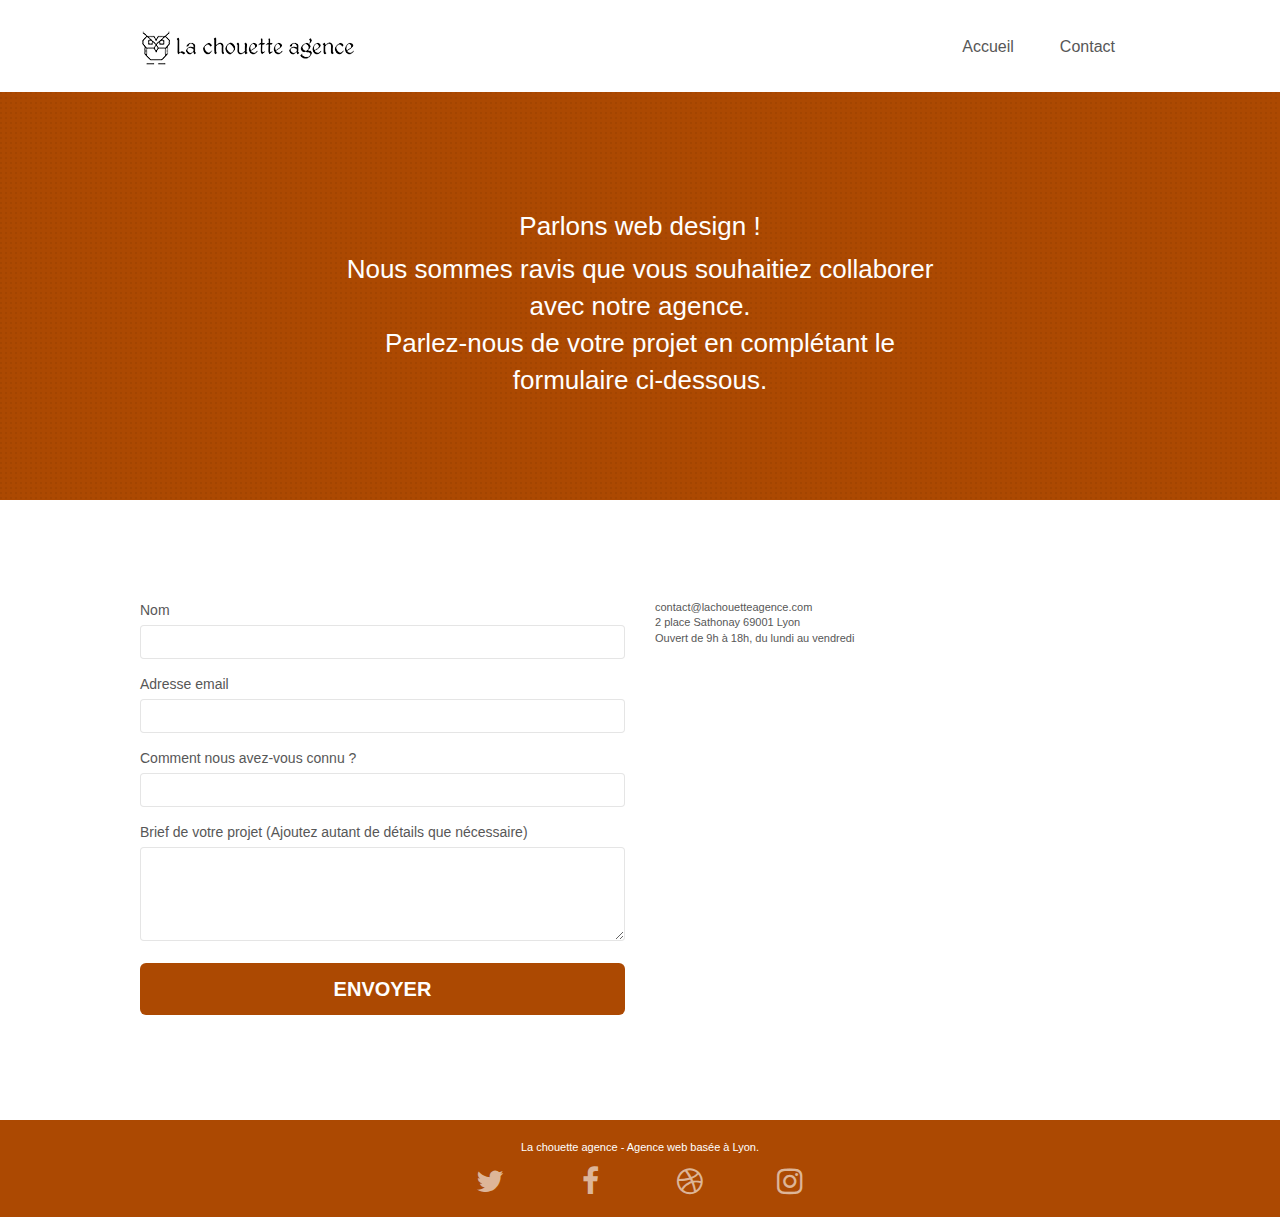
==== contact.html @ 863b4873 "Initial commit" ====
<!doctype html>
<html lang="Default">
<head>
    <meta charset="utf-8">

	<title>La chouette agence - Contactez-nous</title>

    <meta name="description" content="La chouette agence sera ravie de collaborer sur vos projets de web design">
    <meta name="viewport" content="width=device-width, initial-scale=1.0, viewport-fit=cover">
    <link rel="shortcut icon" type="image/png" href="favicon.jpg">
    
	<link rel="stylesheet" type="text/css" href="./css/bootstrap-min.css">
	<link rel="stylesheet" type="text/css" href="style-min.css">
	<link rel="stylesheet" type="text/css" href="./css/font-awesome-min.css">
	<link rel="stylesheet" type="text/css" href="./css/et-line-min.css">
	
    
	
<!-- Analytics -->
 
<!-- Analytics END -->
    
</head>
<body>
<!-- Principal conteneur -->
<div class="page-container">
    
<!-- bloc-0 -->
<div class="bloc bgc-white l-bloc " id="bloc-0">
	<div class="container bloc-sm">
		<nav class="navbar row">
			<div class="navbar-header">
				<a class="navbar-brand" href="index.html"><img src="img/la-chouette-agence.png" alt="Logo La chouette agence" height="40" /></a>
				<button id="nav-toggle" type="button" class="ui-navbar-toggle navbar-toggle" data-toggle="collapse" data-target=".navbar-1">
					<span class="sr-only">Toggle navigation</span><span class="icon-bar"></span><span class="icon-bar"></span><span class="icon-bar"></span>
				</button>
			</div>
			<div class="collapse navbar-collapse navbar-1 special-dropdown-nav">
				<ul class="site-navigation nav navbar-nav">
					<li>
						<a href="index.html">Accueil</a>
					</li>
					<li>
					</li>
					<li>
						<a href="contact.html">Contact</a>
					</li>
				</ul>
			</div>
		</nav>
	</div>
</div>
<!-- bloc-0 END -->

<!-- bloc-6 -->
<div class="bloc bg-dots-bg bg-repeat bgc-atomic-tangerine d-bloc bloc-bg-texture " id="bloc-6">
	<div class="container bloc-lg">
		<div class="row">
			<div class="col-sm-12">
				<h1 class="text-center hero-bloc-text tc-white">
					Parlons web design !
				</h1>
				<p class="text-center mg-lg tc-white tight-width-whitespace">
					Nous sommes ravis que vous souhaitiez collaborer avec notre agence.<br>
					Parlez-nous de votre projet en complétant le formulaire ci-dessous.
				</p>
			</div>
		</div>
	</div>
</div>
<!-- bloc-6 END -->

<!-- bloc-7 -->
<div class="bloc bgc-white l-bloc" id="bloc-7">
	<div class="container bloc-lg">
		<div class="row">
			<div class="col-sm-6">
				<form id="form_1" novalidate success-msg="Votre message a bien été envoyé." fail-msg="Votre message n'a pas pu être envoyé. N'hésitez pas à nous contacter par téléphone!">
					<div class="form-group">
						<label for="name">
							Nom
						</label>
						<input id="name" class="form-control" required />
					</div>
					<div class="form-group">
						<label for ="email">
							Adresse email
						</label>
						<input id="email" class="form-control" type="email" required />
					</div>
					<div class="form-group">
						<label for="input_504">
							Comment nous avez-vous connu ?
						</label>
						<input class="form-control" type="text" required id="input_504" />
					</div>
					<div class="form-group">
						<label for="message">
							Brief de votre projet (Ajoutez autant de détails que nécessaire)<br>
						</label><textarea id="message" class="form-control" rows="4" cols="50" required></textarea>
					</div> 
					<button class="bloc-button btn btn-lg btn-block cta-hero btn-atomic-tangerine" type="submit">
						Envoyer
					</button>
				</form>
			</div>
			<div class="col-sm-6">
				<p>
					contact@lachouetteagence.com<br>2 place Sathonay 69001 Lyon<br>Ouvert de 9h à 18h, du lundi au vendredi<br>
				</p>
			</div>
		</div>
	</div>
</div>
<!-- bloc-7 END -->

<!-- ScrollToTop Button -->
<a class="bloc-button btn btn-d scrollToTop" onclick="scrollToTarget('1')"><span class="fa fa-chevron-up"></span></a>
<!-- ScrollToTop Button END-->


<!-- Footer - bloc-8 -->
<div class="bloc bgc-atomic-tangerine d-bloc" id="bloc-8">
	<div class="container bloc-sm">
		<div class="row">
			<div class="col-sm-12">
				<p class="text-center white">
					La chouette agence - Agence web basée à Lyon.<br>
				</p>
				<div class="row row-no-gutters social">
					<div class="col-sm-3">
						<div class="text-center">
							<a class="social" href="index.html"><span class="fa fa-twitter icon-md"></span></a>
						</div>
					</div>
					<div class="col-sm-3">
						<div class="text-center">
							<a class="social" href="index.html"><span class="fa fa-facebook icon-md"></span></a>
						</div>
					</div>
					<div class="col-sm-3">
						<div class="text-center">
							<a class="social" href="index.html"><span class="fa fa-dribbble icon-md"></span></a>
						</div>
					</div>
					<div class="col-sm-3">
						<div class="text-center">
							<a class="social" href="index.html"><span class="fa fa-instagram icon-md"></span></a>
						</div>
					</div>
				</div>
			</div>
		</div>
	</div>
</div>
<!-- Footer - bloc-8 END -->

</div>
<!-- Principal conteneur END -->
 
<script src="./js/jquery-2.1.0-min.js"></script>
<script src="./js/bootstrap-min.js"></script>
<script src="./js/blocs-min.js"></script>
<script src="./js/jqBootstrapValidation-min.js"></script>
<script src="./js/formHandler-min.js"></script>


</body>
</html>
---- style-min.css ----
body{margin:0;padding:0;background:#FFF;overflow-x:hidden;-webkit-font-smoothing:antialiased;-moz-osx-font-smoothing:grayscale}a,button{transition:all .3s ease-in-out;outline:none!important}a:hover{text-decoration:none;cursor:pointer}#page-loading-blocs-notifaction{position:fixed;top:0;bottom:0;width:100%;z-index:100000;background:#FFFFFF url("img/pageload-spinner.gif") no-repeat center center}.bloc{width:100%;clear:both;background:50% 50% no-repeat;padding:0 50px;-webkit-background-size:cover;-moz-background-size:cover;-o-background-size:cover;background-size:cover;position:relative}.bloc .container{padding-left:0;padding-right:0}.bloc-lg{padding:100px 50px}.bloc-md{padding:50px}.bloc-sm{padding:20px 50px}.bg-center,.bg-l-edge,.bg-r-edge,.bg-b-edge,.bg-tl-edge,.bg-bl-edge,.bg-tr-edge,.bg-br-edge,.bg-repeat{-webkit-background-size:auto!important;-moz-background-size:auto!important;-o-background-size:auto!important;background-size:auto!important}.bg-repeat{background:repeat}.bg-t-edge{background:top no-repeat;-webkit-background-size:cover;-moz-background-size:cover;-o-background-size:cover;background-size:cover}.bloc-bg-texture::before{content:"";background-size:2px 2px;position:absolute;top:0;bottom:0;left:0;right:0}.b-parallax{background-attachment:fixed}.d-bloc{color:rgba(255,255,255,.7)}.d-bloc button:hover{color:rgba(255,255,255,.9)}.d-bloc .icon-round,.d-bloc .icon-square,.d-bloc .icon-rounded,.d-bloc .icon-semi-rounded-a,.d-bloc .icon-semi-rounded-b{border-color:rgba(255,255,255,.9)}.d-bloc .divider-h span{border-color:rgba(255,255,255,.2)}.d-bloc .a-btn,.d-bloc .navbar a,.d-bloc .navbar-brand,.d-bloc a .icon-sm,.d-bloc a .icon-md,.d-bloc a .icon-lg,.d-bloc a .icon-xl,.d-bloc h1 a,.d-bloc h2 a,.d-bloc h3 a,.d-bloc h4 a,.d-bloc h5 a,.d-bloc h6 a,.d-bloc p a{color:rgba(255,255,255,.6)}.d-bloc .a-btn:hover,.d-bloc .navbar a:hover,.d-bloc .navbar-brand:hover,.d-bloc a:hover .icon-sm,.d-bloc a:hover .icon-md,.d-bloc a:hover .icon-lg,.d-bloc a:hover .icon-xl,.d-bloc h1 a:hover,.d-bloc h2 a:hover,.d-bloc h3 a:hover,.d-bloc h4 a:hover,.d-bloc h5 a:hover,.d-bloc h6 a:hover,.d-bloc p a:hover{color:rgba(255,255,255,1)}.d-bloc .navbar-toggle .icon-bar{background:rgba(255,255,255,1)}.d-bloc .btn-wire,.d-bloc .btn-wire:hover{color:rgba(255,255,255,1);border-color:rgba(255,255,255,1)}.d-bloc .panel{color:rgba(0,0,0,.5)}.d-bloc .panel button:hover{color:rgba(0,0,0,.7)}.d-bloc .panel icon{border-color:rgba(0,0,0,.7)}.d-bloc .panel .divider-h span{border-color:rgba(0,0,0,.1)}.d-bloc .panel .a-btn{color:rgba(0,0,0,.6)}.d-bloc .panel .a-btn:hover{color:rgba(0,0,0,1)}.d-bloc .panel .btn-wire,.d-bloc .panel .btn-wire:hover{color:rgba(0,0,0,.7);border-color:rgba(0,0,0,.3)}.d-bloc .panel,.l-bloc{color:rgba(0,0,0,.5)}.d-bloc .panel button:hover,.l-bloc button:hover{color:rgba(0,0,0,.7)}.l-bloc .icon-round,.l-bloc .icon-square,.l-bloc .icon-rounded,.l-bloc .icon-semi-rounded-a,.l-bloc .icon-semi-rounded-b{border-color:rgba(0,0,0,.7)}.d-bloc .panel .divider-h span,.l-bloc .divider-h span{border-color:rgba(0,0,0,.1)}.d-bloc .panel .a-btn,.l-bloc .a-btn,.l-bloc .navbar a,.l-bloc .navbar-brand,.l-bloc a .icon-sm,.l-bloc a .icon-md,.l-bloc a .icon-lg,.l-bloc a .icon-xl,.l-bloc h1 a,.l-bloc h2 a,.l-bloc h3 a,.l-bloc h4 a,.l-bloc h5 a,.l-bloc h6 a,.l-bloc p a{color:rgba(0,0,0,.6)}.d-bloc .panel .a-btn:hover,.l-bloc .a-btn:hover,.l-bloc .navbar a:hover,.l-bloc .navbar-brand:hover,.l-bloc a:hover .icon-sm,.l-bloc a:hover .icon-md,.l-bloc a:hover .icon-lg,.l-bloc a:hover .icon-xl,.l-bloc h1 a:hover,.l-bloc h2 a:hover,.l-bloc h3 a:hover,.l-bloc h4 a:hover,.l-bloc h5 a:hover,.l-bloc h6 a:hover,.l-bloc p a:hover{color:rgba(0,0,0,1)}.l-bloc .navbar-toggle .icon-bar{color:rgba(0,0,0,.6)}.d-bloc .panel .btn-wire,.d-bloc .panel .btn-wire:hover,.l-bloc .btn-wire,.l-bloc .btn-wire:hover{color:rgba(0,0,0,.7);border-color:rgba(0,0,0,.3)}.voffset{margin-top:30px}.voffset-lg{margin-top:80px}.row-no-gutters{margin-right:0;margin-left:0}.row.row-no-gutters>[class^="col-"],.row.row-no-gutters>[class*=" col-"]{padding-right:0;padding-left:0}#bloc-1-hero h1{font-size:32px}.navbar{margin-bottom:0;z-index:1}.navbar-brand{height:auto;padding:3px 15px;font-size:25px;font-weight:normal;font-weight:600;line-height:44px}.navbar-brand img{max-height:200px;margin:0 5px 0 0;display:inline}.navbar-brand img[src$=svg]{min-width:100px}.navbar-brand img:focus{pointer-events:painted}.nav-center .navbar-brand img{margin:0}.navbar .nav{padding-top:2px;float:right;z-index:1}.nav>li{float:left;margin:4px;font-size:16px;list-style-type:none}.navbar-nav .open .dropdown-menu>li>a{text-align:inherit}.nav>li a:hover,.nav>li a:focus{background:transparent}.navbar-toggle{margin:10px 10px 0 0;border:0}.navbar-toggle:hover{background:transparent!important}.navbar-toggle .icon-bar{background-color:rgba(0,0,0,.5);width:26px}.nav-invert .navbar .nav{float:left}.nav-invert .navbar-header,.nav-invert .navbar-brand{float:right;position:relative;z-index:2}@media (min-width:768px){.site-navigation{position:absolute;top:50%;right:20px;transform:translate(0,-50%);-webkit-transform:translateY(-50%)}.nav>li .dropdown-menu a,.nav>li .dropdown-menu a:hover{color:#484848}.nav-invert .site-navigation{left:0;right:0}.nav-center{text-align:center}.nav-center .navbar-header{width:100%}.nav-center .navbar-header,.nav-center .navbar-brand,.nav-center .nav>li{float:none;display:inline-block}.nav-center .site-navigation{position:relative;width:100%;right:0;margin-right:0;margin-top:20px}.nav-center.mini-nav .navbar-toggle{float:none;margin:10px auto 0}}.nav>li>.dropdown a{background:none!important;display:block;padding:14px 15px}nav .caret{margin:0 5px}.dropdown-menu .dropdown-menu{top:-8px;left:100%}.dropdown-menu .dropmenu-flow-right{top:100%;left:0;margin-left:-1px;border-top-left-radius:0;border-top-right-radius:0}.dropdown-menu .dropdown span{border:4px solid black;border-top-color:transparent;border-right-color:transparent;border-bottom-color:transparent;margin:6px -5px 0 0!important;float:right}.mg-md{margin-top:10px;margin-bottom:20px}.mg-lg{margin-top:10px;margin-bottom:40px}.btn{margin:0 5px 5px 0}.btn.pull-right{margin:0 0 5px 5px}.btn-d,.btn-d:hover,.btn-d:focus{color:#FFF;background:rgba(0,0,0,.3)}button{outline:none!important}.btn-rd{border-radius:40px}.btn-clean{border:1px solid rgba(0,0,0,.08);border-bottom-color:rgba(0,0,0,.1);text-shadow:0 1px 0 rgba(0,0,1,.1);box-shadow:0 1px 3px rgba(0,0,1,.25),inset 0 1px 0 0 rgba(255,255,255,.15)}.icon-md{font-size:30px!important}.icon-lg{font-size:60px!important}.sm-shadow{text-shadow:0 1px 2px rgba(0,0,0,.3)}.panel-sq,.panel-sq .panel-heading,.panel-sq .panel-footer{border-radius:0}.panel-rd{border-radius:30px}.panel-rd .panel-heading{border-radius:29px 29px 0 0}.panel-rd .panel-footer{border-radius:0 0 29px 29px}.form-control{border-color:rgba(0,0,0,.1);box-shadow:none}.scrollToTop{width:40px;height:40px;position:fixed;bottom:20px;right:20px;opacity:0;z-index:500;transition:all .3s ease-in-out}.scrollToTop span{margin-top:6px}.showScrollTop{font-size:14px;opacity:1}a[data-lightbox]{position:relative;display:block;text-align:center}a[data-lightbox]:hover::before{content:"+";font-family:"HelveticaNeue-Light","Helvetica Neue Light","Helvetica Neue",Helvetica,Arial;font-size:32px;width:50px;height:50px;margin-left:-25px;border-radius:50%;background:rgba(0,0,0,.6);color:#FFF;font-weight:100;z-index:1;position:absolute;top:50%;transform:translateY(-50%);-webkit-transform:translateY(-50%)}a[data-lightbox]:hover img{opacity:.6;-webkit-animation-fill-mode:none;animation-fill-mode:none}#lightbox-modal{display:flex;align-items:center}#lightbox-modal .modal-dialog{width:90%;max-width:900px;margin:0 auto 0}#lightbox-modal .modal-dialog img{max-height:90vh;margin:0 auto}.lightbox-caption{padding:20px;color:#FFF;background:rgba(0,0,0,.5);position:absolute;left:15px;right:15px;bottom:5px}.close-lightbox{color:#FFF;font-size:30px;position:absolute;top:20px;right:20px;z-index:20;background:rgba(0,0,0,.5);border:none;line-height:30px;padding:0 9px 5px;opacity:.3}.close-lightbox:hover,.next-lightbox:hover,.prev-lightbox:hover{opacity:1.0;color:#FFF}.next-lightbox,.prev-lightbox{font-size:20px;color:rgba(255,255,255,.9);background:rgba(0,0,0,.5);transition:all .2s ease-in-out;position:absolute;top:45%;z-index:1;opacity:.4}.next-lightbox{padding:6px 8px 1px 13px;right:25px}.prev-lightbox{padding:6px 13px 1px 10px;left:25px}.snapshot-lb .modal-body{padding-bottom:45px}.snapshot-lb .lightbox-caption{padding:0;color:rgba(0,0,0,.5);background:none}h1,h2,h3,h4,h5,h6,p,label,.btn,a{font-family:"helvetica";font-weight:400;color:#575757!important}.container{max-width:1000px}.hero-bloc-text{font-size:38px}.hero-bloc-text-sub{font-size:36px}.statement-bloc-text{line-height:26px;font-style:italic;font-size:20px;text-align:center;font-weight:lighter;max-width:520px;margin:auto auto auto auto}p{font-size:11px}.tight-width-whitespace{max-width:600px;margin:auto auto auto auto}.h1{font-size:20px;font-family:"Open Sans"}.cta-hero{margin-top:22px;color:#FFFFFF!important;text-transform:uppercase;padding:12px 28px 12px 28px;font-size:20px;font-weight:700}.social{max-width:400px;margin:auto auto auto auto}h2{font-size:22px;line-height:1.4em}h3{font-size:15px;text-transform:uppercase;font-weight:700;color:#333333!important}.med-width-whitespace{max-width:800px;margin:auto auto auto auto;box-shadow:0 0 0 #000000}h1{color:#333333!important}h4{color:#333333!important}.icons{margin-bottom:14px;margin-top:24px}.citation{font-size:20px;margin-bottom:2px}.signature{font-size:15px}.white{color:#FFFFFF!important}.portfolio-thumb{margin-bottom:24px}.portfolio-row{margin-bottom:44px;margin-top:50px}.avatar{box-shadow:0 4px 9px rgba(0,0,0,.3)}.black-background{background-color:rgb(66,95,8);padding:40px 40px 40px 40px}.bold-link{font-weight:900;text-decoration:underline!important}.bgc-white{background-color:#FFFFFF}.bgc-dark-slate-blue{background-color:#364577}.bgc-atomic-tangerine{background-color:#AC4902}.tc-white{color:#ffffff!important;font-size:26px}.btn-atomic-tangerine{background:#AC4902;color:#FFFFFF!important;font-weight:700}.btn-atomic-tangerine:hover{background:#c27956!important;color:#FFFFFF!important}.ltc-white{color:#FFFFFF!important}.ltc-white:hover{color:#cccccc!important}.ltc-atomic-tangerine{color:#AC4902!important}.ltc-atomic-tangerine:hover{color:#c27956!important}.icon-dark-slate-blue{color:#364577!important;border-color:#364577!important}.bg-dots-bg{background-image:url("img/dots-bg.png")}.bg-lines-h2-bg{background-image:url("img/lines-h2-bg.png")}.bg-banniere{background-image:url("img/la-chouette-agence-banniere.jpg")}.bg-presentation{background-image:url("img/image-de-presentation.jpg")}@media (max-width:1024px){.bloc{padding-left:20px;padding-right:20px}.bloc.full-width-bloc,.bloc-tile-2.full-width-bloc .container,.bloc-tile-3.full-width-bloc .container,.bloc-tile-4.full-width-bloc .container{padding-left:0;padding-right:0}}@media (max-width:992px) and (min-width:768px){.navbar .nav{max-width:80%}.nav-center.navbar .nav{max-width:100%}}@media only screen and (min-device-width:768px) and (max-device-width:1024px) and (orientation:landscape){.b-parallax{background-attachment:scroll}}@media only screen and (min-device-width:1024px) and (max-device-width:1366px) and (-webkit-min-device-pixel-ratio:1.5){.b-parallax{background-attachment:scroll}}@media (max-width:991px){.container{width:100%}.b-parallax{background-attachment:scroll}.page-container,#hero-bloc{overflow-x:hidden;position:relative}.bloc{padding-left:constant(safe-area-inset-left);padding-right:constant(safe-area-inset-right)}.bloc-group,.bloc-group .bloc{display:block;width:100%}.bloc-fill-screen .fill-bloc-top-edge,.bloc-fill-screen .fill-bloc-bottom-edge{padding:0 20px;padding-left:constant(safe-area-inset-left);padding-right:constant(safe-area-inset-right)}}@media (max-width:767px){.page-container{overflow-x:hidden;position:relative}h1,h2,h3,h4,h5,h6,p,#disqus_thread{padding-left:10px!important;padding-right:10px!important}.b-parallax{background-attachment:scroll}.navbar .nav{padding-top:0;border-top:1px solid rgba(0,0,0,.2);float:none!important}.navbar.row{margin-left:0;margin-right:0}.site-navigation{position:inherit;transform:none;-webkit-transform:none;-ms-transform:none}.nav>li{margin-top:0;border-bottom:1px solid rgba(0,0,0,.1);background:rgba(0,0,0,.05);text-align:left;padding-left:15px;width:100%}.nav>li:hover{background:rgba(0,0,0,.08)}.dropdown .dropdown a .caret{float:none;margin:5px 0 0 10px!important;border:4px solid black;border-bottom-color:transparent;border-right-color:transparent;border-left-color:transparent}#hero-bloc .navbar .nav{background:rgba(0,0,0,.8)}#hero-bloc .navbar .nav a{color:rgba(255,255,255,.6)}.hero{padding:50px 0}.hero-nav{left:-1px;right:-1px}.navbar-collapse{padding:0;overflow-x:hidden;-webkit-box-shadow:none;box-shadow:none}.navbar-brand img{max-height:40px;width:auto}.nav-invert .navbar-header{float:none;width:100%}.nav-invert .navbar-toggle{float:left;margin-left:10px}.bloc{padding-left:0;padding-right:0}.bloc-xxl,.bloc-xl,.bloc-lg{padding:40px 0}.bloc-sm,.bloc-md{padding-left:0;padding-right:0}.bloc-tile-2 .container,.bloc-tile-3 .container,.bloc-tile-4 .container,.bloc-fill-screen .fill-bloc-top-edge,.bloc-fill-screen .fill-bloc-bottom-edge{padding-left:0;padding-right:0}.a-block{padding:0 10px}.btn-dwn{display:none}.voffset{margin-top:5px}.voffset-md{margin-top:20px}.voffset-lg{margin-top:30px}form{padding:5px}.close-lightbox{display:inline-block}.blocsapp-device-iphone5{background-size:216px 425px;padding-top:60px;width:216px;height:425px}.blocsapp-device-iphone5 img{width:180px;height:320px}}@media (max-width:400px){.bloc{padding-left:0;padding-right:0}}@media (max-width:767px){.bloc-mob-center-text{text-align:center}}
---- css/et-line-min.css ----
@font-face{font-family:et-line;src:url(../fonts/et-line.eot);src:url(../fonts/et-line.eot?#iefix) format('embedded-opentype'),url(../fonts/et-line.woff) format('woff'),url(../fonts/et-line.ttf) format('truetype'),url(../fonts/et-line.svg#et-line) format('svg');font-weight:400;font-style:normal}.et-icon-adjustments,.et-icon-alarmclock,.et-icon-anchor,.et-icon-aperture,.et-icon-attachment,.et-icon-bargraph,.et-icon-basket,.et-icon-beaker,.et-icon-bike,.et-icon-book-open,.et-icon-briefcase,.et-icon-browser,.et-icon-calendar,.et-icon-camera,.et-icon-caution,.et-icon-chat,.et-icon-circle-compass,.et-icon-clipboard,.et-icon-clock,.et-icon-cloud,.et-icon-compass,.et-icon-desktop,.et-icon-dial,.et-icon-document,.et-icon-documents,.et-icon-download,.et-icon-dribbble,.et-icon-edit,.et-icon-envelope,.et-icon-expand,.et-icon-facebook,.et-icon-flag,.et-icon-focus,.et-icon-gears,.et-icon-genius,.et-icon-gift,.et-icon-global,.et-icon-globe,.et-icon-googleplus,.et-icon-grid,.et-icon-happy,.et-icon-hazardous,.et-icon-heart,.et-icon-hotairballoon,.et-icon-hourglass,.et-icon-key,.et-icon-laptop,.et-icon-layers,.et-icon-lifesaver,.et-icon-lightbulb,.et-icon-linegraph,.et-icon-linkedin,.et-icon-lock,.et-icon-magnifying-glass,.et-icon-map,.et-icon-map-pin,.et-icon-megaphone,.et-icon-mic,.et-icon-mobile,.et-icon-newspaper,.et-icon-notebook,.et-icon-paintbrush,.et-icon-paperclip,.et-icon-pencil,.et-icon-phone,.et-icon-picture,.et-icon-pictures,.et-icon-piechart,.et-icon-presentation,.et-icon-pricetags,.et-icon-printer,.et-icon-profile-female,.et-icon-profile-male,.et-icon-puzzle,.et-icon-quote,.et-icon-recycle,.et-icon-refresh,.et-icon-ribbon,.et-icon-rss,.et-icon-sad,.et-icon-scissors,.et-icon-scope,.et-icon-search,.et-icon-shield,.et-icon-speedometer,.et-icon-strategy,.et-icon-streetsign,.et-icon-tablet,.et-icon-target,.et-icon-telescope,.et-icon-toolbox,.et-icon-tools,.et-icon-tools-2,.et-icon-trophy,.et-icon-tumblr,.et-icon-twitter,.et-icon-upload,.et-icon-video,.et-icon-wallet,.et-icon-wine{font-family:et-line;speak:none;font-style:normal;font-weight:400;font-variant:normal;text-transform:none;line-height:1;-webkit-font-smoothing:antialiased;-moz-osx-font-smoothing:grayscale;display:inline-block}.et-icon-mobile:before{content:"\e000"}.et-icon-laptop:before{content:"\e001"}.et-icon-desktop:before{content:"\e002"}.et-icon-tablet:before{content:"\e003"}.et-icon-phone:before{content:"\e004"}.et-icon-document:before{content:"\e005"}.et-icon-documents:before{content:"\e006"}.et-icon-search:before{content:"\e007"}.et-icon-clipboard:before{content:"\e008"}.et-icon-newspaper:before{content:"\e009"}.et-icon-notebook:before{content:"\e00a"}.et-icon-book-open:before{content:"\e00b"}.et-icon-browser:before{content:"\e00c"}.et-icon-calendar:before{content:"\e00d"}.et-icon-presentation:before{content:"\e00e"}.et-icon-picture:before{content:"\e00f"}.et-icon-pictures:before{content:"\e010"}.et-icon-video:before{content:"\e011"}.et-icon-camera:before{content:"\e012"}.et-icon-printer:before{content:"\e013"}.et-icon-toolbox:before{content:"\e014"}.et-icon-briefcase:before{content:"\e015"}.et-icon-wallet:before{content:"\e016"}.et-icon-gift:before{content:"\e017"}.et-icon-bargraph:before{content:"\e018"}.et-icon-grid:before{content:"\e019"}.et-icon-expand:before{content:"\e01a"}.et-icon-focus:before{content:"\e01b"}.et-icon-edit:before{content:"\e01c"}.et-icon-adjustments:before{content:"\e01d"}.et-icon-ribbon:before{content:"\e01e"}.et-icon-hourglass:before{content:"\e01f"}.et-icon-lock:before{content:"\e020"}.et-icon-megaphone:before{content:"\e021"}.et-icon-shield:before{content:"\e022"}.et-icon-trophy:before{content:"\e023"}.et-icon-flag:before{content:"\e024"}.et-icon-map:before{content:"\e025"}.et-icon-puzzle:before{content:"\e026"}.et-icon-basket:before{content:"\e027"}.et-icon-envelope:before{content:"\e028"}.et-icon-streetsign:before{content:"\e029"}.et-icon-telescope:before{content:"\e02a"}.et-icon-gears:before{content:"\e02b"}.et-icon-key:before{content:"\e02c"}.et-icon-paperclip:before{content:"\e02d"}.et-icon-attachment:before{content:"\e02e"}.et-icon-pricetags:before{content:"\e02f"}.et-icon-lightbulb:before{content:"\e030"}.et-icon-layers:before{content:"\e031"}.et-icon-pencil:before{content:"\e032"}.et-icon-tools:before{content:"\e033"}.et-icon-tools-2:before{content:"\e034"}.et-icon-scissors:before{content:"\e035"}.et-icon-paintbrush:before{content:"\e036"}.et-icon-magnifying-glass:before{content:"\e037"}.et-icon-circle-compass:before{content:"\e038"}.et-icon-linegraph:before{content:"\e039"}.et-icon-mic:before{content:"\e03a"}.et-icon-strategy:before{content:"\e03b"}.et-icon-beaker:before{content:"\e03c"}.et-icon-caution:before{content:"\e03d"}.et-icon-recycle:before{content:"\e03e"}.et-icon-anchor:before{content:"\e03f"}.et-icon-profile-male:before{content:"\e040"}.et-icon-profile-female:before{content:"\e041"}.et-icon-bike:before{content:"\e042"}.et-icon-wine:before{content:"\e043"}.et-icon-hotairballoon:before{content:"\e044"}.et-icon-globe:before{content:"\e045"}.et-icon-genius:before{content:"\e046"}.et-icon-map-pin:before{content:"\e047"}.et-icon-dial:before{content:"\e048"}.et-icon-chat:before{content:"\e049"}.et-icon-heart:before{content:"\e04a"}.et-icon-cloud:before{content:"\e04b"}.et-icon-upload:before{content:"\e04c"}.et-icon-download:before{content:"\e04d"}.et-icon-target:before{content:"\e04e"}.et-icon-hazardous:before{content:"\e04f"}.et-icon-piechart:before{content:"\e050"}.et-icon-speedometer:before{content:"\e051"}.et-icon-global:before{content:"\e052"}.et-icon-compass:before{content:"\e053"}.et-icon-lifesaver:before{content:"\e054"}.et-icon-clock:before{content:"\e055"}.et-icon-aperture:before{content:"\e056"}.et-icon-quote:before{content:"\e057"}.et-icon-scope:before{content:"\e058"}.et-icon-alarmclock:before{content:"\e059"}.et-icon-refresh:before{content:"\e05a"}.et-icon-happy:before{content:"\e05b"}.et-icon-sad:before{content:"\e05c"}.et-icon-facebook:before{content:"\e05d"}.et-icon-twitter:before{content:"\e05e"}.et-icon-googleplus:before{content:"\e05f"}.et-icon-rss:before{content:"\e060"}.et-icon-tumblr:before{content:"\e061"}.et-icon-linkedin:before{content:"\e062"}.et-icon-dribbble:before{content:"\e063"}
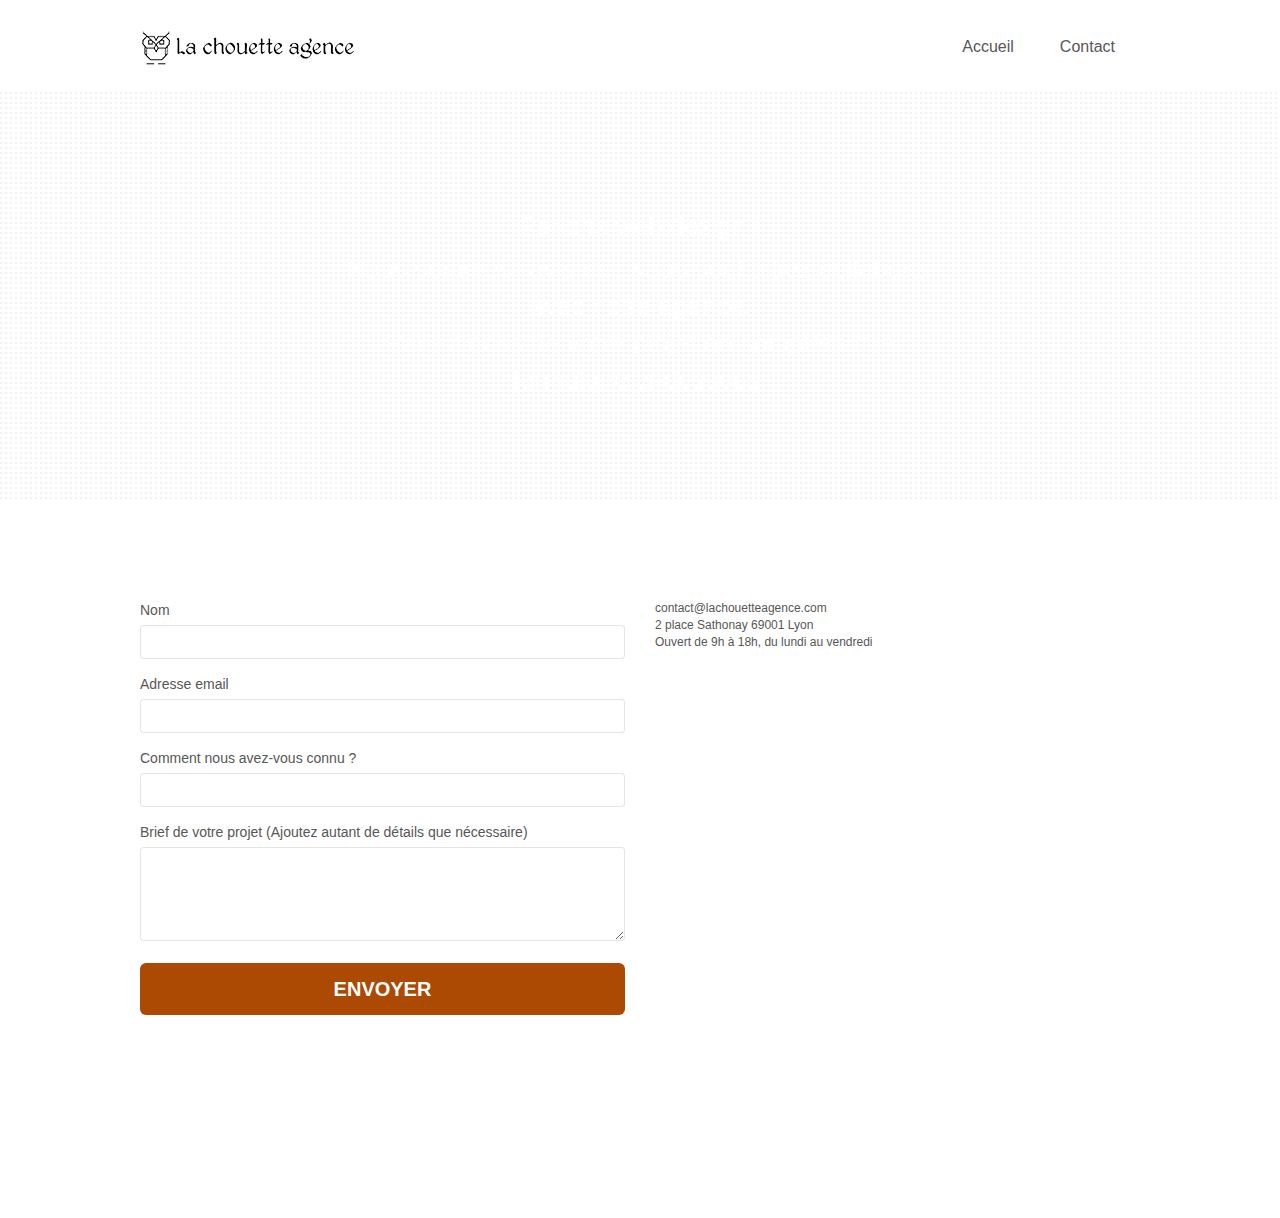
==== commit 7c7c79a1: "Amélioration SEO" ====
--- a/contact.html
+++ b/contact.html
@@ -37,12 +37,12 @@
 			</div>
 			<div class="collapse navbar-collapse navbar-1 special-dropdown-nav">
 				<ul class="site-navigation nav navbar-nav">
-					<li>
+					<li tabindex="0">
 						<a href="index.html">Accueil</a>
 					</li>
 					<li>
 					</li>
-					<li>
+					<li tabindex="0">
 						<a href="contact.html">Contact</a>
 					</li>
 				</ul>
@@ -99,7 +99,7 @@
 							Brief de votre projet (Ajoutez autant de détails que nécessaire)<br>
 						</label><textarea id="message" class="form-control" rows="4" cols="50" required></textarea>
 					</div> 
-					<button class="bloc-button btn btn-lg btn-block cta-hero btn-atomic-tangerine" type="submit">
+					<button class="bloc-button btn btn-lg btn-block cta-hero btn-atomic-tangerine" type="submit"  tabindex="0">
 						Envoyer
 					</button>
 				</form>
@@ -129,22 +129,22 @@
 				</p>
 				<div class="row row-no-gutters social">
 					<div class="col-sm-3">
-						<div class="text-center">
+						<div class="text-center" tabindex="0">
 							<a class="social" href="index.html"><span class="fa fa-twitter icon-md"></span></a>
 						</div>
 					</div>
 					<div class="col-sm-3">
-						<div class="text-center">
+						<div class="text-center" tabindex="0">
 							<a class="social" href="index.html"><span class="fa fa-facebook icon-md"></span></a>
 						</div>
 					</div>
 					<div class="col-sm-3">
-						<div class="text-center">
+						<div class="text-center" tabindex="0">
 							<a class="social" href="index.html"><span class="fa fa-dribbble icon-md"></span></a>
 						</div>
 					</div>
 					<div class="col-sm-3">
-						<div class="text-center">
+						<div class="text-center" tabindex="0">
 							<a class="social" href="index.html"><span class="fa fa-instagram icon-md"></span></a>
 						</div>
 					</div>
@@ -158,11 +158,11 @@
 </div>
 <!-- Principal conteneur END -->
  
-<script src="./js/jquery-2.1.0-min.js"></script>
-<script src="./js/bootstrap-min.js"></script>
-<script src="./js/blocs-min.js"></script>
-<script src="./js/jqBootstrapValidation-min.js"></script>
-<script src="./js/formHandler-min.js"></script>
+<script async src="./js/jquery-2.1.0-min.js"></script>
+<script async src="./js/bootstrap-min.js"></script>
+<script async src="./js/blocs-min.js"></script>
+<script async src="./js/jqBootstrapValidation-min.js"></script>
+<script async src="./js/formHandler-min.js"></script>
 
 
 </body>
--- a/style-min.css
+++ b/style-min.css
@@ -1 +1 @@
-body{margin:0;padding:0;background:#FFF;overflow-x:hidden;-webkit-font-smoothing:antialiased;-moz-osx-font-smoothing:grayscale}a,button{transition:all .3s ease-in-out;outline:none!important}a:hover{text-decoration:none;cursor:pointer}#page-loading-blocs-notifaction{position:fixed;top:0;bottom:0;width:100%;z-index:100000;background:#FFFFFF url("img/pageload-spinner.gif") no-repeat center center}.bloc{width:100%;clear:both;background:50% 50% no-repeat;padding:0 50px;-webkit-background-size:cover;-moz-background-size:cover;-o-background-size:cover;background-size:cover;position:relative}.bloc .container{padding-left:0;padding-right:0}.bloc-lg{padding:100px 50px}.bloc-md{padding:50px}.bloc-sm{padding:20px 50px}.bg-center,.bg-l-edge,.bg-r-edge,.bg-b-edge,.bg-tl-edge,.bg-bl-edge,.bg-tr-edge,.bg-br-edge,.bg-repeat{-webkit-background-size:auto!important;-moz-background-size:auto!important;-o-background-size:auto!important;background-size:auto!important}.bg-repeat{background:repeat}.bg-t-edge{background:top no-repeat;-webkit-background-size:cover;-moz-background-size:cover;-o-background-size:cover;background-size:cover}.bloc-bg-texture::before{content:"";background-size:2px 2px;position:absolute;top:0;bottom:0;left:0;right:0}.b-parallax{background-attachment:fixed}.d-bloc{color:rgba(255,255,255,.7)}.d-bloc button:hover{color:rgba(255,255,255,.9)}.d-bloc .icon-round,.d-bloc .icon-square,.d-bloc .icon-rounded,.d-bloc .icon-semi-rounded-a,.d-bloc .icon-semi-rounded-b{border-color:rgba(255,255,255,.9)}.d-bloc .divider-h span{border-color:rgba(255,255,255,.2)}.d-bloc .a-btn,.d-bloc .navbar a,.d-bloc .navbar-brand,.d-bloc a .icon-sm,.d-bloc a .icon-md,.d-bloc a .icon-lg,.d-bloc a .icon-xl,.d-bloc h1 a,.d-bloc h2 a,.d-bloc h3 a,.d-bloc h4 a,.d-bloc h5 a,.d-bloc h6 a,.d-bloc p a{color:rgba(255,255,255,.6)}.d-bloc .a-btn:hover,.d-bloc .navbar a:hover,.d-bloc .navbar-brand:hover,.d-bloc a:hover .icon-sm,.d-bloc a:hover .icon-md,.d-bloc a:hover .icon-lg,.d-bloc a:hover .icon-xl,.d-bloc h1 a:hover,.d-bloc h2 a:hover,.d-bloc h3 a:hover,.d-bloc h4 a:hover,.d-bloc h5 a:hover,.d-bloc h6 a:hover,.d-bloc p a:hover{color:rgba(255,255,255,1)}.d-bloc .navbar-toggle .icon-bar{background:rgba(255,255,255,1)}.d-bloc .btn-wire,.d-bloc .btn-wire:hover{color:rgba(255,255,255,1);border-color:rgba(255,255,255,1)}.d-bloc .panel{color:rgba(0,0,0,.5)}.d-bloc .panel button:hover{color:rgba(0,0,0,.7)}.d-bloc .panel icon{border-color:rgba(0,0,0,.7)}.d-bloc .panel .divider-h span{border-color:rgba(0,0,0,.1)}.d-bloc .panel .a-btn{color:rgba(0,0,0,.6)}.d-bloc .panel .a-btn:hover{color:rgba(0,0,0,1)}.d-bloc .panel .btn-wire,.d-bloc .panel .btn-wire:hover{color:rgba(0,0,0,.7);border-color:rgba(0,0,0,.3)}.d-bloc .panel,.l-bloc{color:rgba(0,0,0,.5)}.d-bloc .panel button:hover,.l-bloc button:hover{color:rgba(0,0,0,.7)}.l-bloc .icon-round,.l-bloc .icon-square,.l-bloc .icon-rounded,.l-bloc .icon-semi-rounded-a,.l-bloc .icon-semi-rounded-b{border-color:rgba(0,0,0,.7)}.d-bloc .panel .divider-h span,.l-bloc .divider-h span{border-color:rgba(0,0,0,.1)}.d-bloc .panel .a-btn,.l-bloc .a-btn,.l-bloc .navbar a,.l-bloc .navbar-brand,.l-bloc a .icon-sm,.l-bloc a .icon-md,.l-bloc a .icon-lg,.l-bloc a .icon-xl,.l-bloc h1 a,.l-bloc h2 a,.l-bloc h3 a,.l-bloc h4 a,.l-bloc h5 a,.l-bloc h6 a,.l-bloc p a{color:rgba(0,0,0,.6)}.d-bloc .panel .a-btn:hover,.l-bloc .a-btn:hover,.l-bloc .navbar a:hover,.l-bloc .navbar-brand:hover,.l-bloc a:hover .icon-sm,.l-bloc a:hover .icon-md,.l-bloc a:hover .icon-lg,.l-bloc a:hover .icon-xl,.l-bloc h1 a:hover,.l-bloc h2 a:hover,.l-bloc h3 a:hover,.l-bloc h4 a:hover,.l-bloc h5 a:hover,.l-bloc h6 a:hover,.l-bloc p a:hover{color:rgba(0,0,0,1)}.l-bloc .navbar-toggle .icon-bar{color:rgba(0,0,0,.6)}.d-bloc .panel .btn-wire,.d-bloc .panel .btn-wire:hover,.l-bloc .btn-wire,.l-bloc .btn-wire:hover{color:rgba(0,0,0,.7);border-color:rgba(0,0,0,.3)}.voffset{margin-top:30px}.voffset-lg{margin-top:80px}.row-no-gutters{margin-right:0;margin-left:0}.row.row-no-gutters>[class^="col-"],.row.row-no-gutters>[class*=" col-"]{padding-right:0;padding-left:0}#bloc-1-hero h1{font-size:32px}.navbar{margin-bottom:0;z-index:1}.navbar-brand{height:auto;padding:3px 15px;font-size:25px;font-weight:normal;font-weight:600;line-height:44px}.navbar-brand img{max-height:200px;margin:0 5px 0 0;display:inline}.navbar-brand img[src$=svg]{min-width:100px}.navbar-brand img:focus{pointer-events:painted}.nav-center .navbar-brand img{margin:0}.navbar .nav{padding-top:2px;float:right;z-index:1}.nav>li{float:left;margin:4px;font-size:16px;list-style-type:none}.navbar-nav .open .dropdown-menu>li>a{text-align:inherit}.nav>li a:hover,.nav>li a:focus{background:transparent}.navbar-toggle{margin:10px 10px 0 0;border:0}.navbar-toggle:hover{background:transparent!important}.navbar-toggle .icon-bar{background-color:rgba(0,0,0,.5);width:26px}.nav-invert .navbar .nav{float:left}.nav-invert .navbar-header,.nav-invert .navbar-brand{float:right;position:relative;z-index:2}@media (min-width:768px){.site-navigation{position:absolute;top:50%;right:20px;transform:translate(0,-50%);-webkit-transform:translateY(-50%)}.nav>li .dropdown-menu a,.nav>li .dropdown-menu a:hover{color:#484848}.nav-invert .site-navigation{left:0;right:0}.nav-center{text-align:center}.nav-center .navbar-header{width:100%}.nav-center .navbar-header,.nav-center .navbar-brand,.nav-center .nav>li{float:none;display:inline-block}.nav-center .site-navigation{position:relative;width:100%;right:0;margin-right:0;margin-top:20px}.nav-center.mini-nav .navbar-toggle{float:none;margin:10px auto 0}}.nav>li>.dropdown a{background:none!important;display:block;padding:14px 15px}nav .caret{margin:0 5px}.dropdown-menu .dropdown-menu{top:-8px;left:100%}.dropdown-menu .dropmenu-flow-right{top:100%;left:0;margin-left:-1px;border-top-left-radius:0;border-top-right-radius:0}.dropdown-menu .dropdown span{border:4px solid black;border-top-color:transparent;border-right-color:transparent;border-bottom-color:transparent;margin:6px -5px 0 0!important;float:right}.mg-md{margin-top:10px;margin-bottom:20px}.mg-lg{margin-top:10px;margin-bottom:40px}.btn{margin:0 5px 5px 0}.btn.pull-right{margin:0 0 5px 5px}.btn-d,.btn-d:hover,.btn-d:focus{color:#FFF;background:rgba(0,0,0,.3)}button{outline:none!important}.btn-rd{border-radius:40px}.btn-clean{border:1px solid rgba(0,0,0,.08);border-bottom-color:rgba(0,0,0,.1);text-shadow:0 1px 0 rgba(0,0,1,.1);box-shadow:0 1px 3px rgba(0,0,1,.25),inset 0 1px 0 0 rgba(255,255,255,.15)}.icon-md{font-size:30px!important}.icon-lg{font-size:60px!important}.sm-shadow{text-shadow:0 1px 2px rgba(0,0,0,.3)}.panel-sq,.panel-sq .panel-heading,.panel-sq .panel-footer{border-radius:0}.panel-rd{border-radius:30px}.panel-rd .panel-heading{border-radius:29px 29px 0 0}.panel-rd .panel-footer{border-radius:0 0 29px 29px}.form-control{border-color:rgba(0,0,0,.1);box-shadow:none}.scrollToTop{width:40px;height:40px;position:fixed;bottom:20px;right:20px;opacity:0;z-index:500;transition:all .3s ease-in-out}.scrollToTop span{margin-top:6px}.showScrollTop{font-size:14px;opacity:1}a[data-lightbox]{position:relative;display:block;text-align:center}a[data-lightbox]:hover::before{content:"+";font-family:"HelveticaNeue-Light","Helvetica Neue Light","Helvetica Neue",Helvetica,Arial;font-size:32px;width:50px;height:50px;margin-left:-25px;border-radius:50%;background:rgba(0,0,0,.6);color:#FFF;font-weight:100;z-index:1;position:absolute;top:50%;transform:translateY(-50%);-webkit-transform:translateY(-50%)}a[data-lightbox]:hover img{opacity:.6;-webkit-animation-fill-mode:none;animation-fill-mode:none}#lightbox-modal{display:flex;align-items:center}#lightbox-modal .modal-dialog{width:90%;max-width:900px;margin:0 auto 0}#lightbox-modal .modal-dialog img{max-height:90vh;margin:0 auto}.lightbox-caption{padding:20px;color:#FFF;background:rgba(0,0,0,.5);position:absolute;left:15px;right:15px;bottom:5px}.close-lightbox{color:#FFF;font-size:30px;position:absolute;top:20px;right:20px;z-index:20;background:rgba(0,0,0,.5);border:none;line-height:30px;padding:0 9px 5px;opacity:.3}.close-lightbox:hover,.next-lightbox:hover,.prev-lightbox:hover{opacity:1.0;color:#FFF}.next-lightbox,.prev-lightbox{font-size:20px;color:rgba(255,255,255,.9);background:rgba(0,0,0,.5);transition:all .2s ease-in-out;position:absolute;top:45%;z-index:1;opacity:.4}.next-lightbox{padding:6px 8px 1px 13px;right:25px}.prev-lightbox{padding:6px 13px 1px 10px;left:25px}.snapshot-lb .modal-body{padding-bottom:45px}.snapshot-lb .lightbox-caption{padding:0;color:rgba(0,0,0,.5);background:none}h1,h2,h3,h4,h5,h6,p,label,.btn,a{font-family:"helvetica";font-weight:400;color:#575757!important}.container{max-width:1000px}.hero-bloc-text{font-size:38px}.hero-bloc-text-sub{font-size:36px}.statement-bloc-text{line-height:26px;font-style:italic;font-size:20px;text-align:center;font-weight:lighter;max-width:520px;margin:auto auto auto auto}p{font-size:11px}.tight-width-whitespace{max-width:600px;margin:auto auto auto auto}.h1{font-size:20px;font-family:"Open Sans"}.cta-hero{margin-top:22px;color:#FFFFFF!important;text-transform:uppercase;padding:12px 28px 12px 28px;font-size:20px;font-weight:700}.social{max-width:400px;margin:auto auto auto auto}h2{font-size:22px;line-height:1.4em}h3{font-size:15px;text-transform:uppercase;font-weight:700;color:#333333!important}.med-width-whitespace{max-width:800px;margin:auto auto auto auto;box-shadow:0 0 0 #000000}h1{color:#333333!important}h4{color:#333333!important}.icons{margin-bottom:14px;margin-top:24px}.citation{font-size:20px;margin-bottom:2px}.signature{font-size:15px}.white{color:#FFFFFF!important}.portfolio-thumb{margin-bottom:24px}.portfolio-row{margin-bottom:44px;margin-top:50px}.avatar{box-shadow:0 4px 9px rgba(0,0,0,.3)}.black-background{background-color:rgb(66,95,8);padding:40px 40px 40px 40px}.bold-link{font-weight:900;text-decoration:underline!important}.bgc-white{background-color:#FFFFFF}.bgc-dark-slate-blue{background-color:#364577}.bgc-atomic-tangerine{background-color:#AC4902}.tc-white{color:#ffffff!important;font-size:26px}.btn-atomic-tangerine{background:#AC4902;color:#FFFFFF!important;font-weight:700}.btn-atomic-tangerine:hover{background:#c27956!important;color:#FFFFFF!important}.ltc-white{color:#FFFFFF!important}.ltc-white:hover{color:#cccccc!important}.ltc-atomic-tangerine{color:#AC4902!important}.ltc-atomic-tangerine:hover{color:#c27956!important}.icon-dark-slate-blue{color:#364577!important;border-color:#364577!important}.bg-dots-bg{background-image:url("img/dots-bg.png")}.bg-lines-h2-bg{background-image:url("img/lines-h2-bg.png")}.bg-banniere{background-image:url("img/la-chouette-agence-banniere.jpg")}.bg-presentation{background-image:url("img/image-de-presentation.jpg")}@media (max-width:1024px){.bloc{padding-left:20px;padding-right:20px}.bloc.full-width-bloc,.bloc-tile-2.full-width-bloc .container,.bloc-tile-3.full-width-bloc .container,.bloc-tile-4.full-width-bloc .container{padding-left:0;padding-right:0}}@media (max-width:992px) and (min-width:768px){.navbar .nav{max-width:80%}.nav-center.navbar .nav{max-width:100%}}@media only screen and (min-device-width:768px) and (max-device-width:1024px) and (orientation:landscape){.b-parallax{background-attachment:scroll}}@media only screen and (min-device-width:1024px) and (max-device-width:1366px) and (-webkit-min-device-pixel-ratio:1.5){.b-parallax{background-attachment:scroll}}@media (max-width:991px){.container{width:100%}.b-parallax{background-attachment:scroll}.page-container,#hero-bloc{overflow-x:hidden;position:relative}.bloc{padding-left:constant(safe-area-inset-left);padding-right:constant(safe-area-inset-right)}.bloc-group,.bloc-group .bloc{display:block;width:100%}.bloc-fill-screen .fill-bloc-top-edge,.bloc-fill-screen .fill-bloc-bottom-edge{padding:0 20px;padding-left:constant(safe-area-inset-left);padding-right:constant(safe-area-inset-right)}}@media (max-width:767px){.page-container{overflow-x:hidden;position:relative}h1,h2,h3,h4,h5,h6,p,#disqus_thread{padding-left:10px!important;padding-right:10px!important}.b-parallax{background-attachment:scroll}.navbar .nav{padding-top:0;border-top:1px solid rgba(0,0,0,.2);float:none!important}.navbar.row{margin-left:0;margin-right:0}.site-navigation{position:inherit;transform:none;-webkit-transform:none;-ms-transform:none}.nav>li{margin-top:0;border-bottom:1px solid rgba(0,0,0,.1);background:rgba(0,0,0,.05);text-align:left;padding-left:15px;width:100%}.nav>li:hover{background:rgba(0,0,0,.08)}.dropdown .dropdown a .caret{float:none;margin:5px 0 0 10px!important;border:4px solid black;border-bottom-color:transparent;border-right-color:transparent;border-left-color:transparent}#hero-bloc .navbar .nav{background:rgba(0,0,0,.8)}#hero-bloc .navbar .nav a{color:rgba(255,255,255,.6)}.hero{padding:50px 0}.hero-nav{left:-1px;right:-1px}.navbar-collapse{padding:0;overflow-x:hidden;-webkit-box-shadow:none;box-shadow:none}.navbar-brand img{max-height:40px;width:auto}.nav-invert .navbar-header{float:none;width:100%}.nav-invert .navbar-toggle{float:left;margin-left:10px}.bloc{padding-left:0;padding-right:0}.bloc-xxl,.bloc-xl,.bloc-lg{padding:40px 0}.bloc-sm,.bloc-md{padding-left:0;padding-right:0}.bloc-tile-2 .container,.bloc-tile-3 .container,.bloc-tile-4 .container,.bloc-fill-screen .fill-bloc-top-edge,.bloc-fill-screen .fill-bloc-bottom-edge{padding-left:0;padding-right:0}.a-block{padding:0 10px}.btn-dwn{display:none}.voffset{margin-top:5px}.voffset-md{margin-top:20px}.voffset-lg{margin-top:30px}form{padding:5px}.close-lightbox{display:inline-block}.blocsapp-device-iphone5{background-size:216px 425px;padding-top:60px;width:216px;height:425px}.blocsapp-device-iphone5 img{width:180px;height:320px}}@media (max-width:400px){.bloc{padding-left:0;padding-right:0}}@media (max-width:767px){.bloc-mob-center-text{text-align:center}}+body{margin:0;padding:0;background:#FFF;overflow-x:hidden;-webkit-font-smoothing:antialiased;-moz-osx-font-smoothing:grayscale}a,button{transition:all .3s ease-in-out;outline:none!important}a:hover{text-decoration:none;cursor:pointer}a.menu:focus{border:1px black solid}#page-loading-blocs-notifaction{position:fixed;top:0;bottom:0;width:100%;z-index:100000;background:#FFFFFF url("img/pageload-spinner.gif") no-repeat center center}.bloc{width:100%;clear:both;background:50% 50% no-repeat;padding:0 50px;-webkit-background-size:cover;-moz-background-size:cover;-o-background-size:cover;background-size:cover;position:relative}.bloc .container{padding-left:0;padding-right:0}.bloc-lg{padding:100px 50px}.bloc-md{padding:50px}.bloc-sm{padding:20px 50px}.bg-center,.bg-l-edge,.bg-r-edge,.bg-b-edge,.bg-tl-edge,.bg-bl-edge,.bg-tr-edge,.bg-br-edge,.bg-repeat{-webkit-background-size:auto!important;-moz-background-size:auto!important;-o-background-size:auto!important;background-size:auto!important}.bg-repeat{background:repeat}.bg-t-edge{background:top no-repeat;-webkit-background-size:cover;-moz-background-size:cover;-o-background-size:cover;background-size:cover}.bloc-bg-texture::before{content:"";background-size:2px 2px;position:absolute;top:0;bottom:0;left:0;right:0}.b-parallax{background-attachment:fixed}.d-bloc{color:rgba(255,255,255,.7)}.d-bloc button:hover{color:rgba(255,255,255,.9)}.d-bloc .icon-round,.d-bloc .icon-square,.d-bloc .icon-rounded,.d-bloc .icon-semi-rounded-a,.d-bloc .icon-semi-rounded-b{border-color:rgba(255,255,255,.9)}.d-bloc .divider-h span{border-color:rgba(255,255,255,.2)}.d-bloc .a-btn,.d-bloc .navbar a,.d-bloc .navbar-brand,.d-bloc a .icon-sm,.d-bloc a .icon-md,.d-bloc a .icon-lg,.d-bloc a .icon-xl,.d-bloc h1 a,.d-bloc h2 a,.d-bloc h3 a,.d-bloc h4 a,.d-bloc h5 a,.d-bloc h6 a,.d-bloc p a{color:rgba(255,255,255,.6)}.d-bloc .a-btn:hover,.d-bloc .navbar a:hover,.d-bloc .navbar-brand:hover,.d-bloc a:hover .icon-sm,.d-bloc a:hover .icon-md,.d-bloc a:hover .icon-lg,.d-bloc a:hover .icon-xl,.d-bloc h1 a:hover,.d-bloc h2 a:hover,.d-bloc h3 a:hover,.d-bloc h4 a:hover,.d-bloc h5 a:hover,.d-bloc h6 a:hover,.d-bloc p a:hover{color:rgba(255,255,255,1)}.d-bloc .navbar-toggle .icon-bar{background:rgba(255,255,255,1)}.d-bloc .btn-wire,.d-bloc .btn-wire:hover{color:rgba(255,255,255,1);border-color:rgba(255,255,255,1)}.d-bloc .panel{color:rgba(0,0,0,.5)}.d-bloc .panel button:hover{color:rgba(0,0,0,.7)}.d-bloc .panel icon{border-color:rgba(0,0,0,.7)}.d-bloc .panel .divider-h span{border-color:rgba(0,0,0,.1)}.d-bloc .panel .a-btn{color:rgba(0,0,0,.6)}.d-bloc .panel .a-btn:hover{color:rgba(0,0,0,1)}.d-bloc .panel .btn-wire,.d-bloc .panel .btn-wire:hover{color:rgba(0,0,0,.7);border-color:rgba(0,0,0,.3)}.d-bloc .panel,.l-bloc{color:rgba(0,0,0,.5)}.d-bloc .panel button:hover,.l-bloc button:hover{color:rgba(0,0,0,.7)}.l-bloc .icon-round,.l-bloc .icon-square,.l-bloc .icon-rounded,.l-bloc .icon-semi-rounded-a,.l-bloc .icon-semi-rounded-b{border-color:rgba(0,0,0,.7)}.d-bloc .panel .divider-h span,.l-bloc .divider-h span{border-color:rgba(0,0,0,.1)}.d-bloc .panel .a-btn,.l-bloc .a-btn,.l-bloc .navbar a,.l-bloc .navbar-brand,.l-bloc a .icon-sm,.l-bloc a .icon-md,.l-bloc a .icon-lg,.l-bloc a .icon-xl,.l-bloc h1 a,.l-bloc h2 a,.l-bloc h3 a,.l-bloc h4 a,.l-bloc h5 a,.l-bloc h6 a,.l-bloc p a{color:rgba(0,0,0,.6)}.d-bloc .panel .a-btn:hover,.l-bloc .a-btn:hover,.l-bloc .navbar a:hover,.l-bloc .navbar-brand:hover,.l-bloc a:hover .icon-sm,.l-bloc a:hover .icon-md,.l-bloc a:hover .icon-lg,.l-bloc a:hover .icon-xl,.l-bloc h1 a:hover,.l-bloc h2 a:hover,.l-bloc h3 a:hover,.l-bloc h4 a:hover,.l-bloc h5 a:hover,.l-bloc h6 a:hover,.l-bloc p a:hover{color:rgba(0,0,0,1)}.l-bloc .navbar-toggle .icon-bar{color:rgba(0,0,0,.6)}.d-bloc .panel .btn-wire,.d-bloc .panel .btn-wire:hover,.l-bloc .btn-wire,.l-bloc .btn-wire:hover{color:rgba(0,0,0,.7);border-color:rgba(0,0,0,.3)}.voffset{margin-top:30px}.voffset-lg{margin-top:80px}.row-no-gutters{margin-right:0;margin-left:0}.row.row-no-gutters>[class^="col-"],.row.row-no-gutters>[class*=" col-"]{padding-right:0;padding-left:0}#bloc-1-hero h1{font-size:32px}.navbar{margin-bottom:0;z-index:1}.navbar-brand{height:auto;padding:3px 15px;font-size:25px;font-weight:normal;font-weight:600;line-height:44px}a.navbar-brand:focus{border:1px black solid}.navbar-brand img{max-height:200px;margin:0 5px 0 0;display:inline}.navbar-brand img[src$=svg]{min-width:100px}.nav-center .navbar-brand img{margin:0}.navbar .nav{padding-top:2px;float:right;z-index:1}.nav>li{float:left;margin:4px;font-size:16px;list-style-type:none}.navbar-nav .open .dropdown-menu>li>a{text-align:inherit}.nav>li a:hover,.nav>li a:focus{background:transparent;border:1px black solid}.navbar-toggle{margin:10px 10px 0 0;border:0}.navbar-toggle:hover{background:transparent!important}.navbar-toggle .icon-bar{background-color:rgba(0,0,0,.5);width:26px}.nav-invert .navbar .nav{float:left}.nav-invert .navbar-header,.nav-invert .navbar-brand{float:right;position:relative;z-index:2}@media (min-width:768px){.site-navigation{position:absolute;top:50%;right:20px;transform:translate(0,-50%);-webkit-transform:translateY(-50%)}.nav>li .dropdown-menu a,.nav>li .dropdown-menu a:hover{color:#484848}.nav-invert .site-navigation{left:0;right:0}.nav-center{text-align:center}.nav-center .navbar-header{width:100%}.nav-center .navbar-header,.nav-center .navbar-brand,.nav-center .nav>li{float:none;display:inline-block}.nav-center .site-navigation{position:relative;width:100%;right:0;margin-right:0;margin-top:20px}.nav-center.mini-nav .navbar-toggle{float:none;margin:10px auto 0}}.nav>li>.dropdown a{background:none!important;display:block;padding:14px 15px}nav .caret{margin:0 5px}.dropdown-menu .dropdown-menu{top:-8px;left:100%}.dropdown-menu .dropmenu-flow-right{top:100%;left:0;margin-left:-1px;border-top-left-radius:0;border-top-right-radius:0}.dropdown-menu .dropdown span{border:4px solid black;border-top-color:transparent;border-right-color:transparent;border-bottom-color:transparent;margin:6px -5px 0 0!important;float:right}.mg-md{margin-top:10px;margin-bottom:20px}.mg-lg{margin-top:10px;margin-bottom:40px}.btn{margin:0 5px 5px 0}.btn.pull-right{margin:0 0 5px 5px}.btn-d,.btn-d:hover,.btn-d:focus{color:#FFF;background:rgb(212,212,212)}button{outline:none!important}.btn-rd{border-radius:40px}.btn-clean{border:1px solid rgba(0,0,0,.08);border-bottom-color:rgba(0,0,0,.1);text-shadow:0 1px 0 rgba(0,0,1,.1);box-shadow:0 1px 3px rgba(0,0,1,.25),inset 0 1px 0 0 rgba(255,255,255,.15)}.icon-md{font-size:30px!important}.icon-lg{font-size:60px!important}.sm-shadow{text-shadow:0 1px 2px rgba(0,0,0,.3)}.panel-sq,.panel-sq .panel-heading,.panel-sq .panel-footer{border-radius:0}.panel-rd{border-radius:30px}.panel-rd .panel-heading{border-radius:29px 29px 0 0}.panel-rd .panel-footer{border-radius:0 0 29px 29px}.form-control{border-color:rgba(0,0,0,.1);box-shadow:none}.scrollToTop{width:40px;height:40px;position:fixed;bottom:20px;right:20px;opacity:0;z-index:500;transition:all .3s ease-in-out}.scrollToTop span{margin-top:6px}.showScrollTop{font-size:14px;opacity:1}a[data-lightbox]{position:relative;display:block;text-align:center}a[data-lightbox]:hover::before{content:"+";font-family:"HelveticaNeue-Light","Helvetica Neue Light","Helvetica Neue",Helvetica,Arial;font-size:32px;width:50px;height:50px;margin-left:-25px;border-radius:50%;background:rgba(0,0,0,.6);color:#FFF;font-weight:100;z-index:1;position:absolute;top:50%;transform:translateY(-50%);-webkit-transform:translateY(-50%)}a[data-lightbox]:hover img{opacity:.6;-webkit-animation-fill-mode:none;animation-fill-mode:none}#lightbox-modal{display:flex;align-items:center}#lightbox-modal .modal-dialog{width:90%;max-width:900px;margin:0 auto 0}#lightbox-modal .modal-dialog img{max-height:90vh;margin:0 auto}.lightbox-caption{padding:20px;color:#FFF;background:rgba(0,0,0,.5);position:absolute;left:15px;right:15px;bottom:5px}.close-lightbox{color:#FFF;font-size:30px;position:absolute;top:20px;right:20px;z-index:20;background:rgba(0,0,0,.5);border:none;line-height:30px;padding:0 9px 5px;opacity:.3}.close-lightbox:hover,.next-lightbox:hover,.prev-lightbox:hover{opacity:1.0;color:#FFF}.next-lightbox,.prev-lightbox{font-size:20px;color:rgba(255,255,255,.9);background:rgba(0,0,0,.5);transition:all .2s ease-in-out;position:absolute;top:45%;z-index:1;opacity:.4}.next-lightbox{padding:6px 8px 1px 13px;right:25px}.prev-lightbox{padding:6px 13px 1px 10px;left:25px}.snapshot-lb .modal-body{padding-bottom:45px}.snapshot-lb .lightbox-caption{padding:0;color:rgba(0,0,0,.5);background:none}h1,h2,h3,h4,h5,h6,p,label,.btn,a{font-family:"helvetica";font-weight:400;color:#575757!important}.container{max-width:1000px}.hero-bloc-text{font-size:38px}.hero-bloc-text-sub{font-size:36px}.statement-bloc-text{line-height:26px;font-style:italic;font-size:20px;text-align:center;font-weight:lighter;max-width:520px;margin:auto auto auto auto}p{font-size:12px}.tight-width-whitespace{max-width:600px;margin:auto auto auto auto}.h1{font-size:20px;font-family:"Open Sans"}.cta-hero{margin-top:22px;color:#FFFFFF!important;text-transform:uppercase;padding:12px 28px 12px 28px;font-size:20px;font-weight:700}.social{max-width:400px;margin:auto auto auto auto}.social a:focus{border:1px black solid}h2{font-size:22px;line-height:1.4em}h3{font-size:15px;text-transform:uppercase;font-weight:700;color:#333333!important}.med-width-whitespace{max-width:800px;margin:auto auto auto auto;box-shadow:0 0 0 #000000}h1{color:#333333!important}h4{color:#333333!important}.icons{margin-bottom:14px;margin-top:24px}.citation{font-size:20px;margin-bottom:2px}.signature{font-size:15px}.white{color:#FFFFFF!important}.portfolio-thumb{margin:auto}.portfolio-row{margin-bottom:44px}.avatar{box-shadow:0 4px 9px rgba(0,0,0,.3)}.black-background{background-color:rgb(66,95,8);padding:40px 40px 40px 40px}.bold-link{font-weight:900;text-decoration:underline!important}a.bold-link:focus{border:1px black solid}.bgc-white{background-color:#FFFFFF}.bgc-dark-slate-blue{background-color:#364577}.tc-white{color:#ffffff!important;font-size:26px}.btn-atomic-tangerine{background:#AC4902;color:#FFFFFF!important;font-weight:700}.btn-atomic-tangerine:hover{background:#6A2805!important;color:#FFFFFF!important}a.btn-atomic-tangerine:focus{border:1px black solid}.ltc-white{color:#FFFFFF!important}.ltc-white:hover{color:#cccccc!important}.ltc-atomic-tangerine{color:#AC4902!important}.ltc-atomic-tangerine:hover{color:#6A2805!important}.icon-dark-slate-blue{color:#364577!important;border-color:#364577!important}.bg-dots-bg{background-image:url("img/dots-bg.png")}.bg-lines-h2-bg{background-image:url("img/lines-h2-bg.png")}.bg-banniere{background-image:url("img/la-chouette-agence-banniere.jpg")}.bg-presentation{background-image:url("img/image-de-presentation.jpg")}@media (max-width:1024px){.bloc{padding-left:20px;padding-right:20px}.bloc.full-width-bloc,.bloc-tile-2.full-width-bloc .container,.bloc-tile-3.full-width-bloc .container,.bloc-tile-4.full-width-bloc .container{padding-left:0;padding-right:0}}@media (max-width:992px) and (min-width:768px){.navbar .nav{max-width:80%}.nav-center.navbar .nav{max-width:100%}}@media only screen and (min-device-width:768px) and (max-device-width:1024px) and (orientation:landscape){.b-parallax{background-attachment:scroll}}@media only screen and (min-device-width:1024px) and (max-device-width:1366px) and (-webkit-min-device-pixel-ratio:1.5){.b-parallax{background-attachment:scroll}}@media (max-width:991px){.container{width:100%}.b-parallax{background-attachment:scroll}.page-container,#hero-bloc{overflow-x:hidden;position:relative}.bloc{padding-left:constant(safe-area-inset-left);padding-right:constant(safe-area-inset-right)}.bloc-group,.bloc-group .bloc{display:block;width:100%}.bloc-fill-screen .fill-bloc-top-edge,.bloc-fill-screen .fill-bloc-bottom-edge{padding:0 20px;padding-left:constant(safe-area-inset-left);padding-right:constant(safe-area-inset-right)}}@media (max-width:767px){.page-container{overflow-x:hidden;position:relative}h1,h2,h3,h4,h5,h6,p,#disqus_thread{padding-left:10px!important;padding-right:10px!important}.b-parallax{background-attachment:scroll}.navbar .nav{padding-top:0;border-top:1px solid rgba(0,0,0,.2);float:none!important}.navbar.row{margin-left:0;margin-right:0}.site-navigation{position:inherit;transform:none;-webkit-transform:none;-ms-transform:none}.nav>li{margin-top:0;border-bottom:1px solid rgba(0,0,0,.1);background:rgba(0,0,0,.05);text-align:left;padding-left:15px;width:100%}.nav>li:hover{background:rgba(0,0,0,.08)}.dropdown .dropdown a .caret{float:none;margin:5px 0 0 10px!important;border:4px solid black;border-bottom-color:transparent;border-right-color:transparent;border-left-color:transparent}#hero-bloc .navbar .nav{background:rgba(0,0,0,.8)}#hero-bloc .navbar .nav a{color:rgba(255,255,255,.6)}.hero{padding:50px 0}.hero-nav{left:-1px;right:-1px}.navbar-collapse{padding:0;overflow-x:hidden;-webkit-box-shadow:none;box-shadow:none}.navbar-brand img{max-height:40px;width:auto}.nav-invert .navbar-header{float:none;width:100%}.nav-invert .navbar-toggle{float:left;margin-left:10px}.bloc{padding-left:0;padding-right:0}.bloc-xxl,.bloc-xl,.bloc-lg{padding:40px 0}.bloc-sm,.bloc-md{padding-left:0;padding-right:0}.bloc-tile-2 .container,.bloc-tile-3 .container,.bloc-tile-4 .container,.bloc-fill-screen .fill-bloc-top-edge,.bloc-fill-screen .fill-bloc-bottom-edge{padding-left:0;padding-right:0}.a-block{padding:0 10px}.btn-dwn{display:none}.voffset{margin-top:5px}.voffset-md{margin-top:20px}.voffset-lg{margin-top:30px}form{padding:5px}.close-lightbox{display:inline-block}.blocsapp-device-iphone5{background-size:216px 425px;padding-top:60px;width:216px;height:425px}.blocsapp-device-iphone5 img{width:180px;height:320px}}@media (max-width:400px){.bloc{padding-left:0;padding-right:0}}@media (max-width:767px){.bloc-mob-center-text{text-align:center}}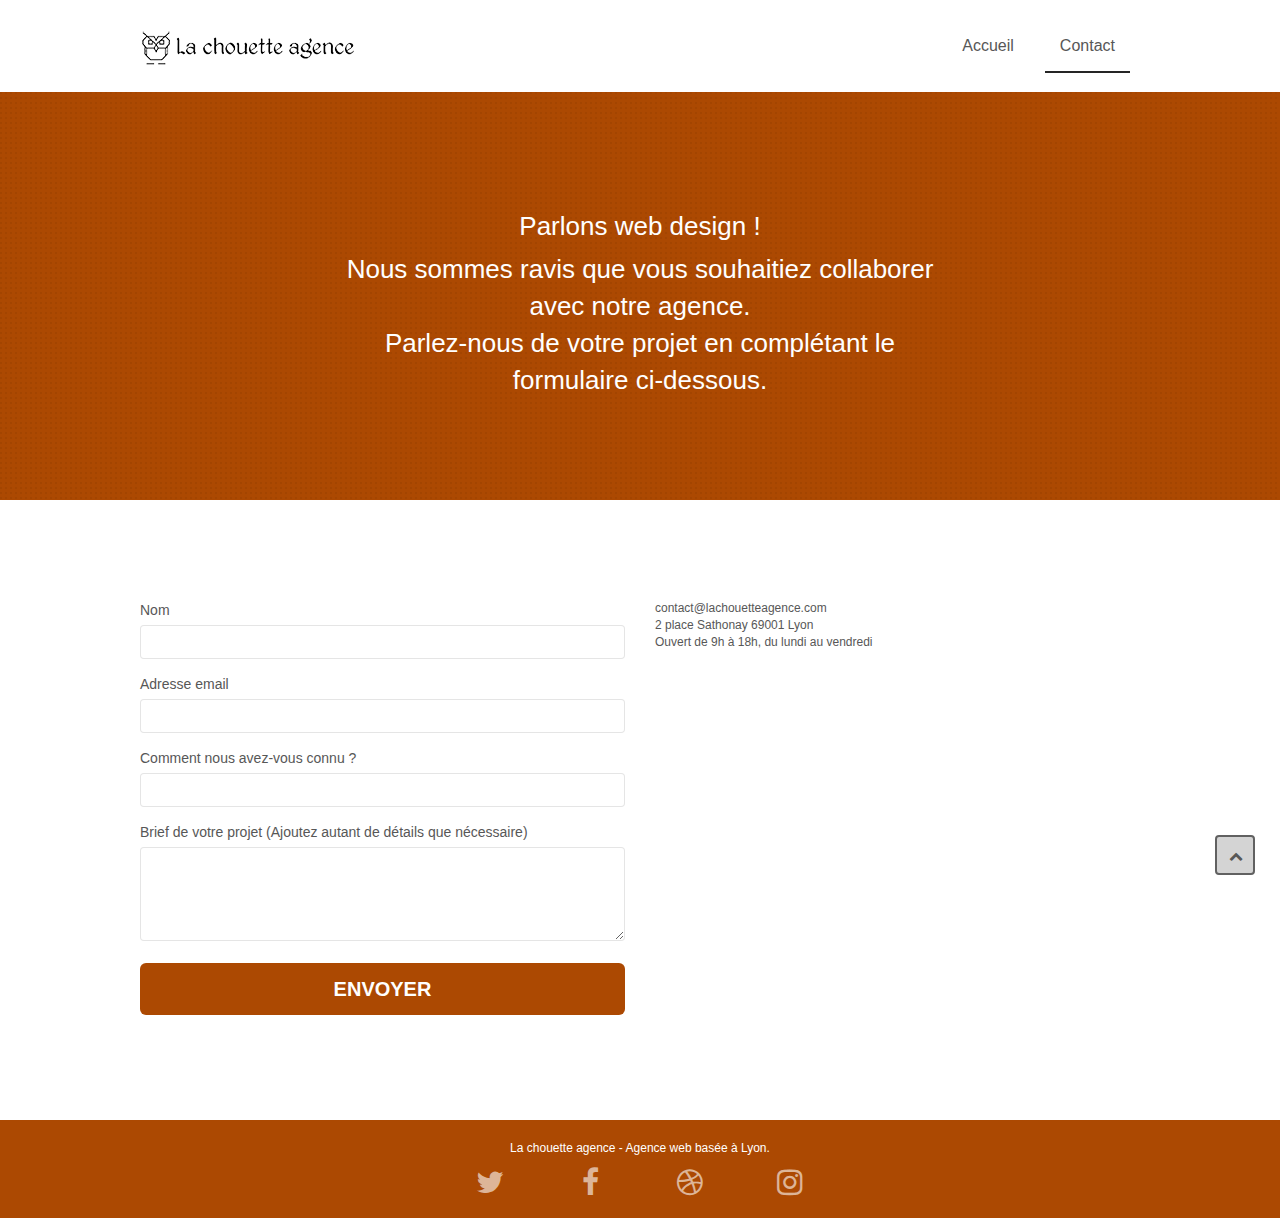
==== commit ff6834c6: "Amélioration focus" ====
--- a/contact.html
+++ b/contact.html
@@ -30,20 +30,20 @@
 	<div class="container bloc-sm">
 		<nav class="navbar row">
 			<div class="navbar-header">
-				<a class="navbar-brand" href="index.html"><img src="img/la-chouette-agence.png" alt="Logo La chouette agence" height="40" /></a>
+				<a class="navbar-brand" href="https://verogit151.github.io/lachouetteagence.github.io/"><img src="img/la-chouette-agence.png" alt="Logo La chouette agence" height="40" /></a>
 				<button id="nav-toggle" type="button" class="ui-navbar-toggle navbar-toggle" data-toggle="collapse" data-target=".navbar-1">
 					<span class="sr-only">Toggle navigation</span><span class="icon-bar"></span><span class="icon-bar"></span><span class="icon-bar"></span>
 				</button>
 			</div>
 			<div class="collapse navbar-collapse navbar-1 special-dropdown-nav">
 				<ul class="site-navigation nav navbar-nav">
-					<li tabindex="0">
-						<a href="index.html">Accueil</a>
+					<li>
+						<a class="accueil" href="https://verogit151.github.io/lachouetteagence.github.io/">Accueil</a>
 					</li>
 					<li>
 					</li>
-					<li tabindex="0">
-						<a href="contact.html">Contact</a>
+					<li>
+						<a class="contact menu-actif" href="https://verogit151.github.io/lachouetteagence.github.io/contact.html">Contact</a>
 					</li>
 				</ul>
 			</div>
@@ -99,7 +99,7 @@
 							Brief de votre projet (Ajoutez autant de détails que nécessaire)<br>
 						</label><textarea id="message" class="form-control" rows="4" cols="50" required></textarea>
 					</div> 
-					<button class="bloc-button btn btn-lg btn-block cta-hero btn-atomic-tangerine" type="submit"  tabindex="0">
+					<button class="bloc-button btn btn-lg btn-block cta-hero btn-atomic-tangerine" type="submit" >
 						Envoyer
 					</button>
 				</form>
@@ -129,23 +129,23 @@
 				</p>
 				<div class="row row-no-gutters social">
 					<div class="col-sm-3">
-						<div class="text-center" tabindex="0">
-							<a class="social" href="index.html"><span class="fa fa-twitter icon-md"></span></a>
+						<div class="text-center">
+							<a class="social-twitter" href="#"><span class="fa fa-twitter icon-md"></span></a>
 						</div>
 					</div>
 					<div class="col-sm-3">
-						<div class="text-center" tabindex="0">
-							<a class="social" href="index.html"><span class="fa fa-facebook icon-md"></span></a>
+						<div class="text-center">
+							<a class="social-facebook" href="#"><span class="fa fa-facebook icon-md"></span></a>
 						</div>
 					</div>
 					<div class="col-sm-3">
-						<div class="text-center" tabindex="0">
-							<a class="social" href="index.html"><span class="fa fa-dribbble icon-md"></span></a>
+						<div class="text-center">
+							<a class="social-dribbble" href="#"><span class="fa fa-dribbble icon-md"></span></a>
 						</div>
 					</div>
 					<div class="col-sm-3">
-						<div class="text-center" tabindex="0">
-							<a class="social" href="index.html"><span class="fa fa-instagram icon-md"></span></a>
+						<div class="text-center">
+							<a class="social-instagram" href="#"><span class="fa fa-instagram icon-md"></span></a>
 						</div>
 					</div>
 				</div>
--- a/style-min.css
+++ b/style-min.css
@@ -1 +1 @@
-body{margin:0;padding:0;background:#FFF;overflow-x:hidden;-webkit-font-smoothing:antialiased;-moz-osx-font-smoothing:grayscale}a,button{transition:all .3s ease-in-out;outline:none!important}a:hover{text-decoration:none;cursor:pointer}a.menu:focus{border:1px black solid}#page-loading-blocs-notifaction{position:fixed;top:0;bottom:0;width:100%;z-index:100000;background:#FFFFFF url("img/pageload-spinner.gif") no-repeat center center}.bloc{width:100%;clear:both;background:50% 50% no-repeat;padding:0 50px;-webkit-background-size:cover;-moz-background-size:cover;-o-background-size:cover;background-size:cover;position:relative}.bloc .container{padding-left:0;padding-right:0}.bloc-lg{padding:100px 50px}.bloc-md{padding:50px}.bloc-sm{padding:20px 50px}.bg-center,.bg-l-edge,.bg-r-edge,.bg-b-edge,.bg-tl-edge,.bg-bl-edge,.bg-tr-edge,.bg-br-edge,.bg-repeat{-webkit-background-size:auto!important;-moz-background-size:auto!important;-o-background-size:auto!important;background-size:auto!important}.bg-repeat{background:repeat}.bg-t-edge{background:top no-repeat;-webkit-background-size:cover;-moz-background-size:cover;-o-background-size:cover;background-size:cover}.bloc-bg-texture::before{content:"";background-size:2px 2px;position:absolute;top:0;bottom:0;left:0;right:0}.b-parallax{background-attachment:fixed}.d-bloc{color:rgba(255,255,255,.7)}.d-bloc button:hover{color:rgba(255,255,255,.9)}.d-bloc .icon-round,.d-bloc .icon-square,.d-bloc .icon-rounded,.d-bloc .icon-semi-rounded-a,.d-bloc .icon-semi-rounded-b{border-color:rgba(255,255,255,.9)}.d-bloc .divider-h span{border-color:rgba(255,255,255,.2)}.d-bloc .a-btn,.d-bloc .navbar a,.d-bloc .navbar-brand,.d-bloc a .icon-sm,.d-bloc a .icon-md,.d-bloc a .icon-lg,.d-bloc a .icon-xl,.d-bloc h1 a,.d-bloc h2 a,.d-bloc h3 a,.d-bloc h4 a,.d-bloc h5 a,.d-bloc h6 a,.d-bloc p a{color:rgba(255,255,255,.6)}.d-bloc .a-btn:hover,.d-bloc .navbar a:hover,.d-bloc .navbar-brand:hover,.d-bloc a:hover .icon-sm,.d-bloc a:hover .icon-md,.d-bloc a:hover .icon-lg,.d-bloc a:hover .icon-xl,.d-bloc h1 a:hover,.d-bloc h2 a:hover,.d-bloc h3 a:hover,.d-bloc h4 a:hover,.d-bloc h5 a:hover,.d-bloc h6 a:hover,.d-bloc p a:hover{color:rgba(255,255,255,1)}.d-bloc .navbar-toggle .icon-bar{background:rgba(255,255,255,1)}.d-bloc .btn-wire,.d-bloc .btn-wire:hover{color:rgba(255,255,255,1);border-color:rgba(255,255,255,1)}.d-bloc .panel{color:rgba(0,0,0,.5)}.d-bloc .panel button:hover{color:rgba(0,0,0,.7)}.d-bloc .panel icon{border-color:rgba(0,0,0,.7)}.d-bloc .panel .divider-h span{border-color:rgba(0,0,0,.1)}.d-bloc .panel .a-btn{color:rgba(0,0,0,.6)}.d-bloc .panel .a-btn:hover{color:rgba(0,0,0,1)}.d-bloc .panel .btn-wire,.d-bloc .panel .btn-wire:hover{color:rgba(0,0,0,.7);border-color:rgba(0,0,0,.3)}.d-bloc .panel,.l-bloc{color:rgba(0,0,0,.5)}.d-bloc .panel button:hover,.l-bloc button:hover{color:rgba(0,0,0,.7)}.l-bloc .icon-round,.l-bloc .icon-square,.l-bloc .icon-rounded,.l-bloc .icon-semi-rounded-a,.l-bloc .icon-semi-rounded-b{border-color:rgba(0,0,0,.7)}.d-bloc .panel .divider-h span,.l-bloc .divider-h span{border-color:rgba(0,0,0,.1)}.d-bloc .panel .a-btn,.l-bloc .a-btn,.l-bloc .navbar a,.l-bloc .navbar-brand,.l-bloc a .icon-sm,.l-bloc a .icon-md,.l-bloc a .icon-lg,.l-bloc a .icon-xl,.l-bloc h1 a,.l-bloc h2 a,.l-bloc h3 a,.l-bloc h4 a,.l-bloc h5 a,.l-bloc h6 a,.l-bloc p a{color:rgba(0,0,0,.6)}.d-bloc .panel .a-btn:hover,.l-bloc .a-btn:hover,.l-bloc .navbar a:hover,.l-bloc .navbar-brand:hover,.l-bloc a:hover .icon-sm,.l-bloc a:hover .icon-md,.l-bloc a:hover .icon-lg,.l-bloc a:hover .icon-xl,.l-bloc h1 a:hover,.l-bloc h2 a:hover,.l-bloc h3 a:hover,.l-bloc h4 a:hover,.l-bloc h5 a:hover,.l-bloc h6 a:hover,.l-bloc p a:hover{color:rgba(0,0,0,1)}.l-bloc .navbar-toggle .icon-bar{color:rgba(0,0,0,.6)}.d-bloc .panel .btn-wire,.d-bloc .panel .btn-wire:hover,.l-bloc .btn-wire,.l-bloc .btn-wire:hover{color:rgba(0,0,0,.7);border-color:rgba(0,0,0,.3)}.voffset{margin-top:30px}.voffset-lg{margin-top:80px}.row-no-gutters{margin-right:0;margin-left:0}.row.row-no-gutters>[class^="col-"],.row.row-no-gutters>[class*=" col-"]{padding-right:0;padding-left:0}#bloc-1-hero h1{font-size:32px}.navbar{margin-bottom:0;z-index:1}.navbar-brand{height:auto;padding:3px 15px;font-size:25px;font-weight:normal;font-weight:600;line-height:44px}a.navbar-brand:focus{border:1px black solid}.navbar-brand img{max-height:200px;margin:0 5px 0 0;display:inline}.navbar-brand img[src$=svg]{min-width:100px}.nav-center .navbar-brand img{margin:0}.navbar .nav{padding-top:2px;float:right;z-index:1}.nav>li{float:left;margin:4px;font-size:16px;list-style-type:none}.navbar-nav .open .dropdown-menu>li>a{text-align:inherit}.nav>li a:hover,.nav>li a:focus{background:transparent;border:1px black solid}.navbar-toggle{margin:10px 10px 0 0;border:0}.navbar-toggle:hover{background:transparent!important}.navbar-toggle .icon-bar{background-color:rgba(0,0,0,.5);width:26px}.nav-invert .navbar .nav{float:left}.nav-invert .navbar-header,.nav-invert .navbar-brand{float:right;position:relative;z-index:2}@media (min-width:768px){.site-navigation{position:absolute;top:50%;right:20px;transform:translate(0,-50%);-webkit-transform:translateY(-50%)}.nav>li .dropdown-menu a,.nav>li .dropdown-menu a:hover{color:#484848}.nav-invert .site-navigation{left:0;right:0}.nav-center{text-align:center}.nav-center .navbar-header{width:100%}.nav-center .navbar-header,.nav-center .navbar-brand,.nav-center .nav>li{float:none;display:inline-block}.nav-center .site-navigation{position:relative;width:100%;right:0;margin-right:0;margin-top:20px}.nav-center.mini-nav .navbar-toggle{float:none;margin:10px auto 0}}.nav>li>.dropdown a{background:none!important;display:block;padding:14px 15px}nav .caret{margin:0 5px}.dropdown-menu .dropdown-menu{top:-8px;left:100%}.dropdown-menu .dropmenu-flow-right{top:100%;left:0;margin-left:-1px;border-top-left-radius:0;border-top-right-radius:0}.dropdown-menu .dropdown span{border:4px solid black;border-top-color:transparent;border-right-color:transparent;border-bottom-color:transparent;margin:6px -5px 0 0!important;float:right}.mg-md{margin-top:10px;margin-bottom:20px}.mg-lg{margin-top:10px;margin-bottom:40px}.btn{margin:0 5px 5px 0}.btn.pull-right{margin:0 0 5px 5px}.btn-d,.btn-d:hover,.btn-d:focus{color:#FFF;background:rgb(212,212,212)}button{outline:none!important}.btn-rd{border-radius:40px}.btn-clean{border:1px solid rgba(0,0,0,.08);border-bottom-color:rgba(0,0,0,.1);text-shadow:0 1px 0 rgba(0,0,1,.1);box-shadow:0 1px 3px rgba(0,0,1,.25),inset 0 1px 0 0 rgba(255,255,255,.15)}.icon-md{font-size:30px!important}.icon-lg{font-size:60px!important}.sm-shadow{text-shadow:0 1px 2px rgba(0,0,0,.3)}.panel-sq,.panel-sq .panel-heading,.panel-sq .panel-footer{border-radius:0}.panel-rd{border-radius:30px}.panel-rd .panel-heading{border-radius:29px 29px 0 0}.panel-rd .panel-footer{border-radius:0 0 29px 29px}.form-control{border-color:rgba(0,0,0,.1);box-shadow:none}.scrollToTop{width:40px;height:40px;position:fixed;bottom:20px;right:20px;opacity:0;z-index:500;transition:all .3s ease-in-out}.scrollToTop span{margin-top:6px}.showScrollTop{font-size:14px;opacity:1}a[data-lightbox]{position:relative;display:block;text-align:center}a[data-lightbox]:hover::before{content:"+";font-family:"HelveticaNeue-Light","Helvetica Neue Light","Helvetica Neue",Helvetica,Arial;font-size:32px;width:50px;height:50px;margin-left:-25px;border-radius:50%;background:rgba(0,0,0,.6);color:#FFF;font-weight:100;z-index:1;position:absolute;top:50%;transform:translateY(-50%);-webkit-transform:translateY(-50%)}a[data-lightbox]:hover img{opacity:.6;-webkit-animation-fill-mode:none;animation-fill-mode:none}#lightbox-modal{display:flex;align-items:center}#lightbox-modal .modal-dialog{width:90%;max-width:900px;margin:0 auto 0}#lightbox-modal .modal-dialog img{max-height:90vh;margin:0 auto}.lightbox-caption{padding:20px;color:#FFF;background:rgba(0,0,0,.5);position:absolute;left:15px;right:15px;bottom:5px}.close-lightbox{color:#FFF;font-size:30px;position:absolute;top:20px;right:20px;z-index:20;background:rgba(0,0,0,.5);border:none;line-height:30px;padding:0 9px 5px;opacity:.3}.close-lightbox:hover,.next-lightbox:hover,.prev-lightbox:hover{opacity:1.0;color:#FFF}.next-lightbox,.prev-lightbox{font-size:20px;color:rgba(255,255,255,.9);background:rgba(0,0,0,.5);transition:all .2s ease-in-out;position:absolute;top:45%;z-index:1;opacity:.4}.next-lightbox{padding:6px 8px 1px 13px;right:25px}.prev-lightbox{padding:6px 13px 1px 10px;left:25px}.snapshot-lb .modal-body{padding-bottom:45px}.snapshot-lb .lightbox-caption{padding:0;color:rgba(0,0,0,.5);background:none}h1,h2,h3,h4,h5,h6,p,label,.btn,a{font-family:"helvetica";font-weight:400;color:#575757!important}.container{max-width:1000px}.hero-bloc-text{font-size:38px}.hero-bloc-text-sub{font-size:36px}.statement-bloc-text{line-height:26px;font-style:italic;font-size:20px;text-align:center;font-weight:lighter;max-width:520px;margin:auto auto auto auto}p{font-size:12px}.tight-width-whitespace{max-width:600px;margin:auto auto auto auto}.h1{font-size:20px;font-family:"Open Sans"}.cta-hero{margin-top:22px;color:#FFFFFF!important;text-transform:uppercase;padding:12px 28px 12px 28px;font-size:20px;font-weight:700}.social{max-width:400px;margin:auto auto auto auto}.social a:focus{border:1px black solid}h2{font-size:22px;line-height:1.4em}h3{font-size:15px;text-transform:uppercase;font-weight:700;color:#333333!important}.med-width-whitespace{max-width:800px;margin:auto auto auto auto;box-shadow:0 0 0 #000000}h1{color:#333333!important}h4{color:#333333!important}.icons{margin-bottom:14px;margin-top:24px}.citation{font-size:20px;margin-bottom:2px}.signature{font-size:15px}.white{color:#FFFFFF!important}.portfolio-thumb{margin:auto}.portfolio-row{margin-bottom:44px}.avatar{box-shadow:0 4px 9px rgba(0,0,0,.3)}.black-background{background-color:rgb(66,95,8);padding:40px 40px 40px 40px}.bold-link{font-weight:900;text-decoration:underline!important}a.bold-link:focus{border:1px black solid}.bgc-white{background-color:#FFFFFF}.bgc-dark-slate-blue{background-color:#364577}.tc-white{color:#ffffff!important;font-size:26px}.btn-atomic-tangerine{background:#AC4902;color:#FFFFFF!important;font-weight:700}.btn-atomic-tangerine:hover{background:#6A2805!important;color:#FFFFFF!important}a.btn-atomic-tangerine:focus{border:1px black solid}.ltc-white{color:#FFFFFF!important}.ltc-white:hover{color:#cccccc!important}.ltc-atomic-tangerine{color:#AC4902!important}.ltc-atomic-tangerine:hover{color:#6A2805!important}.icon-dark-slate-blue{color:#364577!important;border-color:#364577!important}.bg-dots-bg{background-image:url("img/dots-bg.png")}.bg-lines-h2-bg{background-image:url("img/lines-h2-bg.png")}.bg-banniere{background-image:url("img/la-chouette-agence-banniere.jpg")}.bg-presentation{background-image:url("img/image-de-presentation.jpg")}@media (max-width:1024px){.bloc{padding-left:20px;padding-right:20px}.bloc.full-width-bloc,.bloc-tile-2.full-width-bloc .container,.bloc-tile-3.full-width-bloc .container,.bloc-tile-4.full-width-bloc .container{padding-left:0;padding-right:0}}@media (max-width:992px) and (min-width:768px){.navbar .nav{max-width:80%}.nav-center.navbar .nav{max-width:100%}}@media only screen and (min-device-width:768px) and (max-device-width:1024px) and (orientation:landscape){.b-parallax{background-attachment:scroll}}@media only screen and (min-device-width:1024px) and (max-device-width:1366px) and (-webkit-min-device-pixel-ratio:1.5){.b-parallax{background-attachment:scroll}}@media (max-width:991px){.container{width:100%}.b-parallax{background-attachment:scroll}.page-container,#hero-bloc{overflow-x:hidden;position:relative}.bloc{padding-left:constant(safe-area-inset-left);padding-right:constant(safe-area-inset-right)}.bloc-group,.bloc-group .bloc{display:block;width:100%}.bloc-fill-screen .fill-bloc-top-edge,.bloc-fill-screen .fill-bloc-bottom-edge{padding:0 20px;padding-left:constant(safe-area-inset-left);padding-right:constant(safe-area-inset-right)}}@media (max-width:767px){.page-container{overflow-x:hidden;position:relative}h1,h2,h3,h4,h5,h6,p,#disqus_thread{padding-left:10px!important;padding-right:10px!important}.b-parallax{background-attachment:scroll}.navbar .nav{padding-top:0;border-top:1px solid rgba(0,0,0,.2);float:none!important}.navbar.row{margin-left:0;margin-right:0}.site-navigation{position:inherit;transform:none;-webkit-transform:none;-ms-transform:none}.nav>li{margin-top:0;border-bottom:1px solid rgba(0,0,0,.1);background:rgba(0,0,0,.05);text-align:left;padding-left:15px;width:100%}.nav>li:hover{background:rgba(0,0,0,.08)}.dropdown .dropdown a .caret{float:none;margin:5px 0 0 10px!important;border:4px solid black;border-bottom-color:transparent;border-right-color:transparent;border-left-color:transparent}#hero-bloc .navbar .nav{background:rgba(0,0,0,.8)}#hero-bloc .navbar .nav a{color:rgba(255,255,255,.6)}.hero{padding:50px 0}.hero-nav{left:-1px;right:-1px}.navbar-collapse{padding:0;overflow-x:hidden;-webkit-box-shadow:none;box-shadow:none}.navbar-brand img{max-height:40px;width:auto}.nav-invert .navbar-header{float:none;width:100%}.nav-invert .navbar-toggle{float:left;margin-left:10px}.bloc{padding-left:0;padding-right:0}.bloc-xxl,.bloc-xl,.bloc-lg{padding:40px 0}.bloc-sm,.bloc-md{padding-left:0;padding-right:0}.bloc-tile-2 .container,.bloc-tile-3 .container,.bloc-tile-4 .container,.bloc-fill-screen .fill-bloc-top-edge,.bloc-fill-screen .fill-bloc-bottom-edge{padding-left:0;padding-right:0}.a-block{padding:0 10px}.btn-dwn{display:none}.voffset{margin-top:5px}.voffset-md{margin-top:20px}.voffset-lg{margin-top:30px}form{padding:5px}.close-lightbox{display:inline-block}.blocsapp-device-iphone5{background-size:216px 425px;padding-top:60px;width:216px;height:425px}.blocsapp-device-iphone5 img{width:180px;height:320px}}@media (max-width:400px){.bloc{padding-left:0;padding-right:0}}@media (max-width:767px){.bloc-mob-center-text{text-align:center}}+body{margin:0;padding:0;background:#FFF;overflow-x:hidden;-webkit-font-smoothing:antialiased;-moz-osx-font-smoothing:grayscale}a,button{transition:all .3s ease-in-out;outline:none!important}a:hover{text-decoration:none;cursor:pointer}a.accueil:focus,a:contact:focus{border:1px black solid}a.menu-actif{border-bottom:2px rgb(37,37,37) solid}#page-loading-blocs-notifaction{position:fixed;top:0;bottom:0;width:100%;z-index:100000;background:#FFFFFF url("img/pageload-spinner.gif") no-repeat center center}.bloc{width:100%;clear:both;background:50% 50% no-repeat;padding:0 50px;-webkit-background-size:cover;-moz-background-size:cover;-o-background-size:cover;background-size:cover;position:relative}.bloc .container{padding-left:0;padding-right:0}.bloc-lg{padding:100px 50px}.bloc-md{padding:50px}.bloc-sm{padding:20px 50px}.bg-center,.bg-l-edge,.bg-r-edge,.bg-b-edge,.bg-tl-edge,.bg-bl-edge,.bg-tr-edge,.bg-br-edge,.bg-repeat{-webkit-background-size:auto!important;-moz-background-size:auto!important;-o-background-size:auto!important;background-size:auto!important}.bg-repeat{background:repeat}.bg-t-edge{background:top no-repeat;-webkit-background-size:cover;-moz-background-size:cover;-o-background-size:cover;background-size:cover}.bloc-bg-texture::before{content:"";background-size:2px 2px;position:absolute;top:0;bottom:0;left:0;right:0}.b-parallax{background-attachment:fixed}.d-bloc{color:rgba(255,255,255,.7)}.d-bloc button:hover{color:rgba(255,255,255,.9)}.d-bloc .icon-round,.d-bloc .icon-square,.d-bloc .icon-rounded,.d-bloc .icon-semi-rounded-a,.d-bloc .icon-semi-rounded-b{border-color:rgba(255,255,255,.9)}.d-bloc .divider-h span{border-color:rgba(255,255,255,.2)}.d-bloc .a-btn,.d-bloc .navbar a,.d-bloc .navbar-brand,.d-bloc a .icon-sm,.d-bloc a .icon-md,.d-bloc a .icon-lg,.d-bloc a .icon-xl,.d-bloc h1 a,.d-bloc h2 a,.d-bloc h3 a,.d-bloc h4 a,.d-bloc h5 a,.d-bloc h6 a,.d-bloc p a{color:rgba(255,255,255,.6)}.d-bloc .a-btn:hover,.d-bloc .navbar a:hover,.d-bloc .navbar-brand:hover,.d-bloc a:hover .icon-sm,.d-bloc a:hover .icon-lg,.d-bloc a:hover .icon-xl,.d-bloc h1 a:hover,.d-bloc h2 a:hover,.d-bloc h3 a:hover,.d-bloc h4 a:hover,.d-bloc h5 a:hover,.d-bloc h6 a:hover,.d-bloc p a:hover{color:rgba(255,255,255,1)}.d-bloc a.social-twitter:hover .icon-md{color:#00acee}.d-bloc a.social-facebook:hover .icon-md{color:#39569C}.d-bloc a.social-dribbble:hover .icon-md{color:#ea4c89}.d-bloc a.social-instagram:hover .icon-md{color:#3f729b}.d-bloc .navbar-toggle .icon-bar{background:rgba(255,255,255,1)}.d-bloc .btn-wire,.d-bloc .btn-wire:hover{color:rgba(255,255,255,1);border-color:rgba(255,255,255,1)}.d-bloc .panel{color:rgba(0,0,0,.5)}.d-bloc .panel button:hover{color:rgba(0,0,0,.7)}.d-bloc .panel icon{border-color:rgba(0,0,0,.7)}.d-bloc .panel .divider-h span{border-color:rgba(0,0,0,.1)}.d-bloc .panel .a-btn{color:rgba(0,0,0,.6)}.d-bloc .panel .a-btn:hover{color:rgba(0,0,0,1)}.d-bloc .panel .btn-wire,.d-bloc .panel .btn-wire:hover{color:rgba(0,0,0,.7);border-color:rgba(0,0,0,.3)}.d-bloc .panel,.l-bloc{color:rgba(0,0,0,.5)}.d-bloc .panel button:hover,.l-bloc button:hover{color:rgba(0,0,0,.7)}.l-bloc .icon-round,.l-bloc .icon-square,.l-bloc .icon-rounded,.l-bloc .icon-semi-rounded-a,.l-bloc .icon-semi-rounded-b{border-color:rgba(0,0,0,.7)}.d-bloc .panel .divider-h span,.l-bloc .divider-h span{border-color:rgba(0,0,0,.1)}.d-bloc .panel .a-btn,.l-bloc .a-btn,.l-bloc .navbar a,.l-bloc .navbar-brand,.l-bloc a .icon-sm,.l-bloc a .icon-md,.l-bloc a .icon-lg,.l-bloc a .icon-xl,.l-bloc h1 a,.l-bloc h2 a,.l-bloc h3 a,.l-bloc h4 a,.l-bloc h5 a,.l-bloc h6 a,.l-bloc p a{color:rgba(0,0,0,.6)}.d-bloc .panel .a-btn:hover,.l-bloc .a-btn:hover,.l-bloc .navbar a:hover,.l-bloc .navbar-brand:hover,.l-bloc a:hover .icon-sm,.l-bloc a:hover .icon-md,.l-bloc a:hover .icon-lg,.l-bloc a:hover .icon-xl,.l-bloc h1 a:hover,.l-bloc h2 a:hover,.l-bloc h3 a:hover,.l-bloc h4 a:hover,.l-bloc h5 a:hover,.l-bloc h6 a:hover,.l-bloc p a:hover{color:rgba(0,0,0,1)}.l-bloc .navbar-toggle .icon-bar{color:rgba(0,0,0,.6)}.d-bloc .panel .btn-wire,.d-bloc .panel .btn-wire:hover,.l-bloc .btn-wire,.l-bloc .btn-wire:hover{color:rgba(0,0,0,.7);border-color:rgba(0,0,0,.3)}.voffset{margin-top:30px}.voffset-lg{margin-top:80px}.row-no-gutters{margin-right:0;margin-left:0}.row.row-no-gutters>[class^="col-"],.row.row-no-gutters>[class*=" col-"]{padding-right:0;padding-left:0}#bloc-1-hero h1{font-size:32px}a.bloc-button:focus,button:focus{border:1px black solid}.navbar{margin-bottom:0;z-index:1}.navbar-brand{height:auto;padding:3px 15px;font-size:25px;font-weight:normal;font-weight:600;line-height:44px}a.navbar-brand:focus{border:1px black solid}.navbar-brand img{max-height:200px;margin:0 5px 0 0;display:inline}.navbar-brand img[src$=svg]{min-width:100px}.nav-center .navbar-brand img{margin:0}.navbar .nav{padding-top:2px;float:right;z-index:1}.nav>li{float:left;margin:4px;font-size:16px;list-style-type:none}.navbar-nav .open .dropdown-menu>li>a{text-align:inherit}.nav>li a:hover,.nav>li a:focus{background:transparent;border:1px black solid}.navbar-toggle{margin:10px 10px 0 0;border:0}.navbar-toggle:hover{background:transparent!important}.navbar-toggle .icon-bar{background-color:rgba(0,0,0,.5);width:26px}.nav-invert .navbar .nav{float:left}.nav-invert .navbar-header,.nav-invert .navbar-brand{float:right;position:relative;z-index:2}@media (min-width:768px){.site-navigation{position:absolute;top:50%;right:20px;transform:translate(0,-50%);-webkit-transform:translateY(-50%)}.nav>li .dropdown-menu a,.nav>li .dropdown-menu a:hover{color:#484848}.nav-invert .site-navigation{left:0;right:0}.nav-center{text-align:center}.nav-center .navbar-header{width:100%}.nav-center .navbar-header,.nav-center .navbar-brand,.nav-center .nav>li{float:none;display:inline-block}.nav-center .site-navigation{position:relative;width:100%;right:0;margin-right:0;margin-top:20px}.nav-center.mini-nav .navbar-toggle{float:none;margin:10px auto 0}}.nav>li>.dropdown a{background:none!important;display:block;padding:14px 15px}nav .caret{margin:0 5px}.dropdown-menu .dropdown-menu{top:-8px;left:100%}.dropdown-menu .dropmenu-flow-right{top:100%;left:0;margin-left:-1px;border-top-left-radius:0;border-top-right-radius:0}.dropdown-menu .dropdown span{border:4px solid black;border-top-color:transparent;border-right-color:transparent;border-bottom-color:transparent;margin:6px -5px 0 0!important;float:right}.mg-md{margin-top:10px;margin-bottom:20px}.mg-lg{margin-top:10px;margin-bottom:40px}.btn{margin:0 5px 5px 0}.btn.pull-right{margin:0 0 5px 5px}.btn-d,.btn-d:hover,.btn-d:focus{color:#FFF;background:rgb(212,212,212)}button{outline:none!important}.btn-rd{border-radius:40px}.btn-clean{border:1px solid rgba(0,0,0,.08);border-bottom-color:rgba(0,0,0,.1);text-shadow:0 1px 0 rgba(0,0,1,.1);box-shadow:0 1px 3px rgba(0,0,1,.25),inset 0 1px 0 0 rgba(255,255,255,.15)}.icon-md{font-size:30px!important}.icon-lg{font-size:60px!important}.sm-shadow{text-shadow:0 1px 2px rgba(0,0,0,.3)}.panel-sq,.panel-sq .panel-heading,.panel-sq .panel-footer{border-radius:0}.panel-rd{border-radius:30px}.panel-rd .panel-heading{border-radius:29px 29px 0 0}.panel-rd .panel-footer{border-radius:0 0 29px 29px}.form-control{border-color:rgba(0,0,0,.1);box-shadow:none}.scrollToTop{width:40px;height:40px;position:fixed;bottom:20px;right:20px;border:2px rgb(97,97,97) solid;z-index:500;transition:all .3s ease-in-out}.scrollToTop span{margin-top:6px}.scrollToTop:focus{border:1px black solid}.showScrollTop{font-size:14px;opacity:1}a[data-lightbox]{position:relative;display:block;text-align:center}a[data-lightbox]:hover::before{content:"+";font-family:"HelveticaNeue-Light","Helvetica Neue Light","Helvetica Neue",Helvetica,Arial;font-size:32px;width:50px;height:50px;margin-left:-25px;border-radius:50%;background:rgba(0,0,0,.6);color:#FFF;font-weight:100;z-index:1;position:absolute;top:50%;transform:translateY(-50%);-webkit-transform:translateY(-50%)}a[data-lightbox]:hover img{opacity:.6;-webkit-animation-fill-mode:none;animation-fill-mode:none}#lightbox-modal{display:flex;align-items:center}#lightbox-modal .modal-dialog{width:90%;max-width:900px;margin:0 auto 0}#lightbox-modal .modal-dialog img{max-height:90vh;margin:0 auto}.lightbox-caption{padding:20px;color:#FFF;background:rgba(0,0,0,.5);position:absolute;left:15px;right:15px;bottom:5px}.close-lightbox{color:#FFF;font-size:30px;position:absolute;top:20px;right:20px;z-index:20;background:rgba(0,0,0,.5);border:none;line-height:30px;padding:0 9px 5px;opacity:.3}.close-lightbox:hover,.next-lightbox:hover,.prev-lightbox:hover{opacity:1.0;color:#FFF}.next-lightbox,.prev-lightbox{font-size:20px;color:rgba(255,255,255,.9);background:rgba(0,0,0,.5);transition:all .2s ease-in-out;position:absolute;top:45%;z-index:1;opacity:.4}.next-lightbox{padding:6px 8px 1px 13px;right:25px}.prev-lightbox{padding:6px 13px 1px 10px;left:25px}.snapshot-lb .modal-body{padding-bottom:45px}.snapshot-lb .lightbox-caption{padding:0;color:rgba(0,0,0,.5);background:none}h1,h2,h3,h4,h5,h6,p,label,.btn,a{font-family:"helvetica";font-weight:400;color:#575757!important}.container{max-width:1000px}.hero-bloc-text{font-size:38px}.hero-bloc-text-sub{font-size:36px}.statement-bloc-text{line-height:26px;font-style:italic;font-size:20px;text-align:center;font-weight:lighter;max-width:520px;margin:auto auto auto auto}p{font-size:12px}.tight-width-whitespace{max-width:600px;margin:auto auto auto auto}.h1{font-size:20px;font-family:"Open Sans"}.cta-hero{margin-top:22px;color:#FFFFFF!important;text-transform:uppercase;padding:12px 28px 12px 28px;font-size:20px;font-weight:700}.social{max-width:400px;margin:auto auto auto auto}a.social-twitter:focus{color:#00acee}a.social-facebook:focus{color:#39569C}a.social-dribbble:focus{color:#ea4c89}a.social-instagram:focus{color:#3f729b}h2{font-size:22px;line-height:1.4em}h3{font-size:15px;text-transform:uppercase;font-weight:700;color:#333333!important}.med-width-whitespace{max-width:800px;margin:auto auto auto auto;box-shadow:0 0 0 #000000}h1{color:#333333!important}h4{color:#333333!important}.icons{margin-bottom:14px;margin-top:24px}.citation{font-size:20px;margin-bottom:2px}.signature{font-size:15px}.white{color:#FFFFFF!important}.portfolio-thumb{margin:auto}.portfolio-row{margin-bottom:44px}.avatar{box-shadow:0 4px 9px rgba(0,0,0,.3)}.black-background{background-color:rgb(66,95,8);padding:40px 40px 40px 40px}.bold-link{font-weight:900;text-decoration:underline!important}a.bold-link:focus{border:1px black solid}.bgc-white{background-color:#FFFFFF}.bgc-dark-slate-blue{background-color:#364577}.bgc-atomic-tangerine{background-color:#AC4902}.tc-white{color:#ffffff!important;font-size:26px}.btn-atomic-tangerine{background:#AC4902;color:#FFFFFF!important;font-weight:700}.btn-atomic-tangerine:hover{background:#6A2805!important;color:#FFFFFF!important}.btn-atomic-tangerine:focus{border:1px black solid}.ltc-white{color:#FFFFFF!important}.ltc-white:hover{color:#cccccc!important}.ltc-atomic-tangerine{color:#AC4902!important}.ltc-atomic-tangerine:hover{color:#6A2805!important}.icon-dark-slate-blue{color:#364577!important;border-color:#364577!important}.bg-dots-bg{background-image:url("img/dots-bg.png")}.bg-lines-h2-bg{background-image:url("img/lines-h2-bg.png")}.bg-banniere{background-image:url("img/la-chouette-agence-banniere.jpg")}.bg-presentation{background-image:url("img/image-de-presentation.jpg")}@media (max-width:1024px){.bloc{padding-left:20px;padding-right:20px}.bloc.full-width-bloc,.bloc-tile-2.full-width-bloc .container,.bloc-tile-3.full-width-bloc .container,.bloc-tile-4.full-width-bloc .container{padding-left:0;padding-right:0}}@media (max-width:992px) and (min-width:768px){.navbar .nav{max-width:80%}.nav-center.navbar .nav{max-width:100%}}@media only screen and (min-device-width:768px) and (max-device-width:1024px) and (orientation:landscape){.b-parallax{background-attachment:scroll}}@media only screen and (min-device-width:1024px) and (max-device-width:1366px) and (-webkit-min-device-pixel-ratio:1.5){.b-parallax{background-attachment:scroll}}@media (max-width:991px){.container{width:100%}.b-parallax{background-attachment:scroll}.page-container,#hero-bloc{overflow-x:hidden;position:relative}.bloc{padding-left:constant(safe-area-inset-left);padding-right:constant(safe-area-inset-right)}.bloc-group,.bloc-group .bloc{display:block;width:100%}.bloc-fill-screen .fill-bloc-top-edge,.bloc-fill-screen .fill-bloc-bottom-edge{padding:0 20px;padding-left:constant(safe-area-inset-left);padding-right:constant(safe-area-inset-right)}}@media (max-width:767px){.page-container{overflow-x:hidden;position:relative}h1,h2,h3,h4,h5,h6,p,#disqus_thread{padding-left:10px!important;padding-right:10px!important}.b-parallax{background-attachment:scroll}.navbar .nav{padding-top:0;border-top:1px solid rgba(0,0,0,.2);float:none!important}.navbar.row{margin-left:0;margin-right:0}.site-navigation{position:inherit;transform:none;-webkit-transform:none;-ms-transform:none}.nav>li{margin-top:0;border-bottom:1px solid rgba(0,0,0,.1);background:rgba(0,0,0,.05);text-align:left;padding-left:15px;width:100%}.nav>li:hover{background:rgba(0,0,0,.08)}.dropdown .dropdown a .caret{float:none;margin:5px 0 0 10px!important;border:4px solid black;border-bottom-color:transparent;border-right-color:transparent;border-left-color:transparent}#hero-bloc .navbar .nav{background:rgba(0,0,0,.8)}#hero-bloc .navbar .nav a{color:rgba(255,255,255,.6)}.hero{padding:50px 0}.hero-nav{left:-1px;right:-1px}.navbar-collapse{padding:0;overflow-x:hidden;-webkit-box-shadow:none;box-shadow:none}.navbar-brand img{max-height:40px;width:auto}.nav-invert .navbar-header{float:none;width:100%}.nav-invert .navbar-toggle{float:left;margin-left:10px}.bloc{padding-left:0;padding-right:0}.bloc-xxl,.bloc-xl,.bloc-lg{padding:40px 0}.bloc-sm,.bloc-md{padding-left:0;padding-right:0}.bloc-tile-2 .container,.bloc-tile-3 .container,.bloc-tile-4 .container,.bloc-fill-screen .fill-bloc-top-edge,.bloc-fill-screen .fill-bloc-bottom-edge{padding-left:0;padding-right:0}.a-block{padding:0 10px}.btn-dwn{display:none}.voffset{margin-top:5px}.voffset-md{margin-top:20px}.voffset-lg{margin-top:30px}form{padding:5px}.close-lightbox{display:inline-block}.blocsapp-device-iphone5{background-size:216px 425px;padding-top:60px;width:216px;height:425px}.blocsapp-device-iphone5 img{width:180px;height:320px}}@media (max-width:400px){.bloc{padding-left:0;padding-right:0}}@media (max-width:767px){.bloc-mob-center-text{text-align:center}}